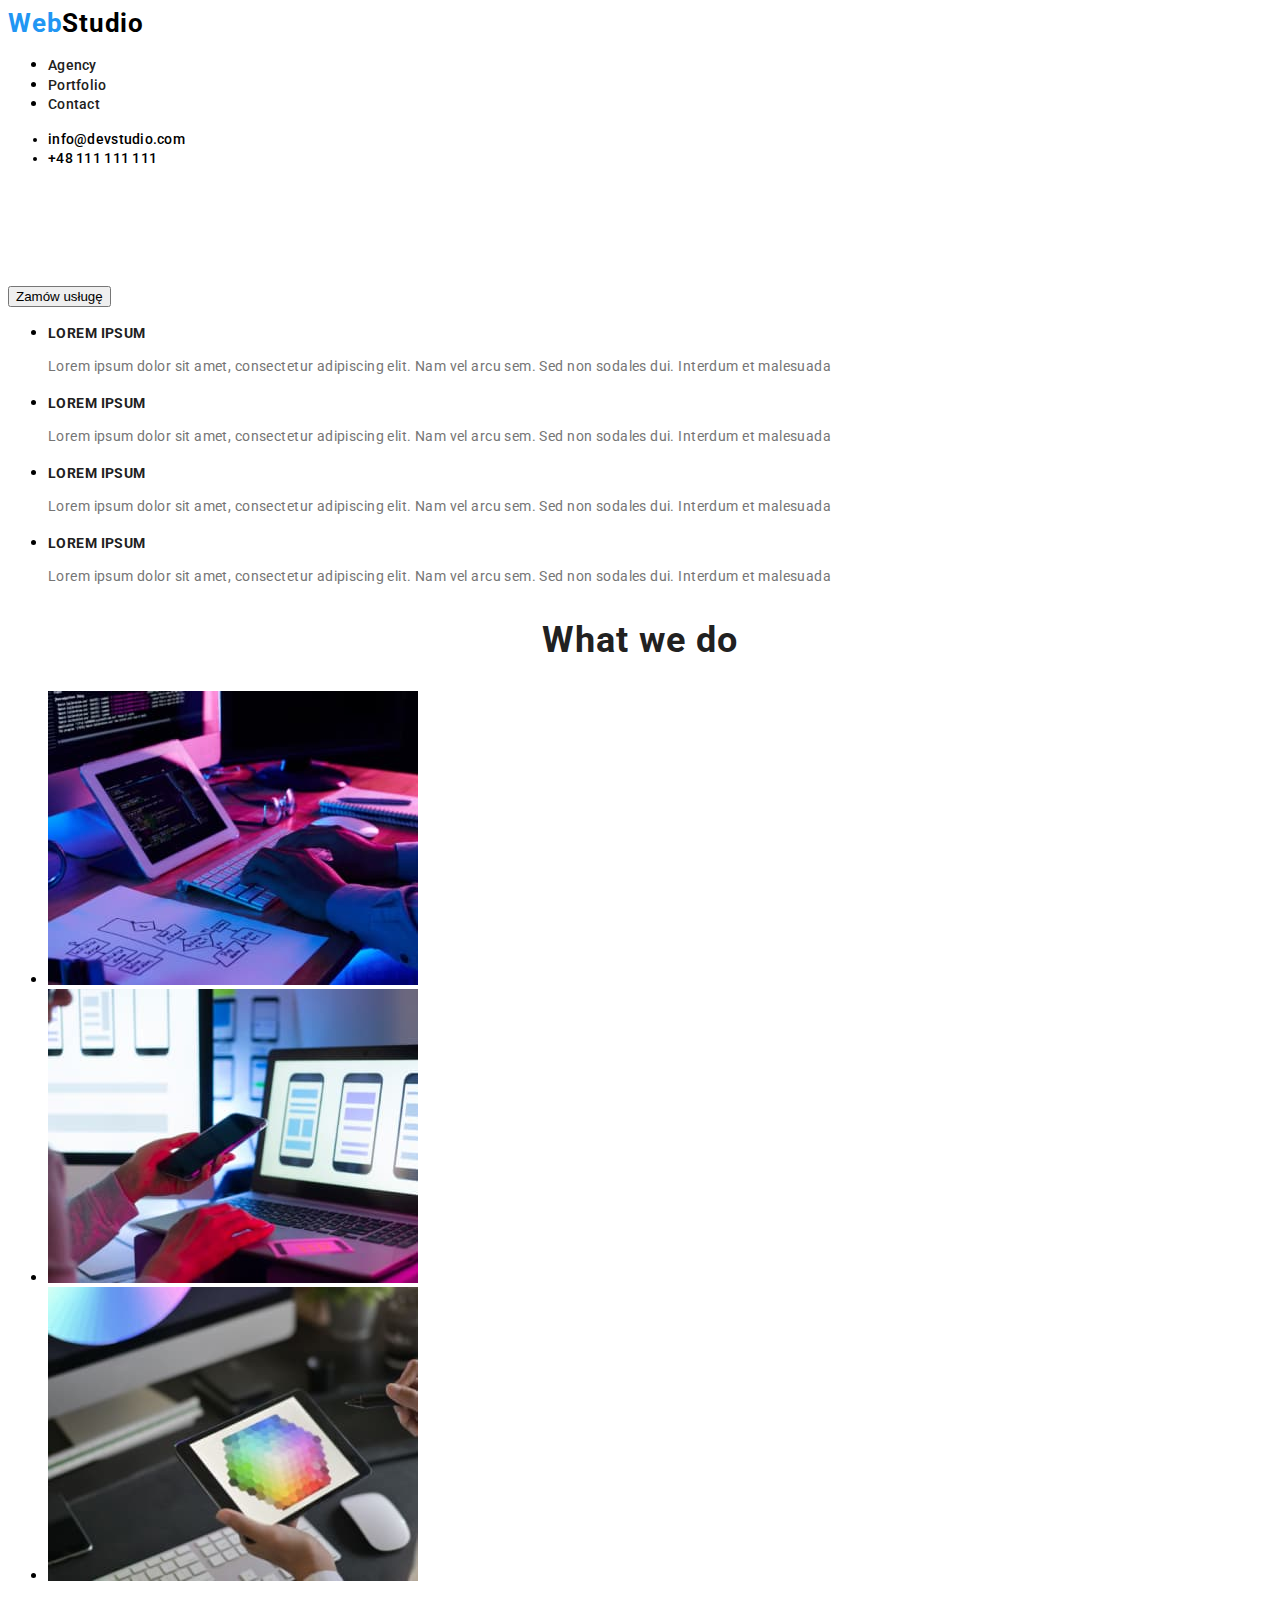
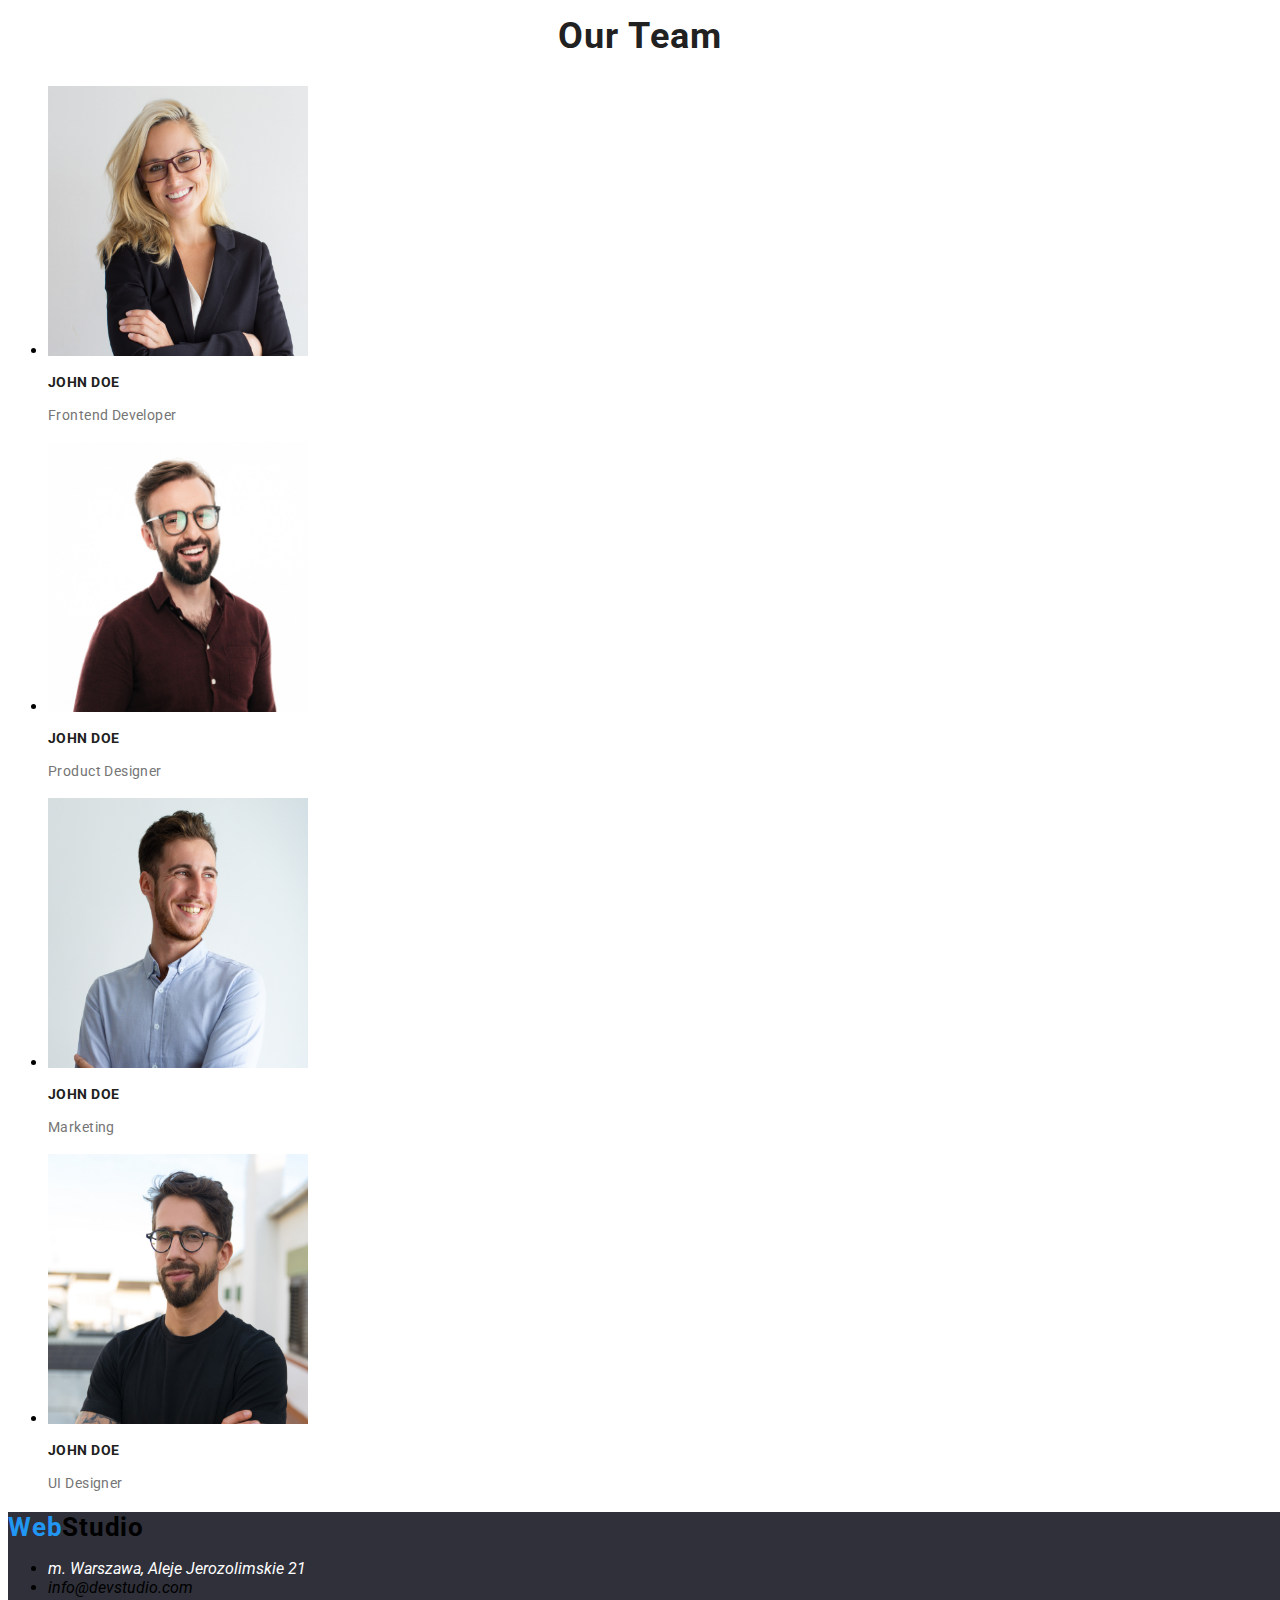
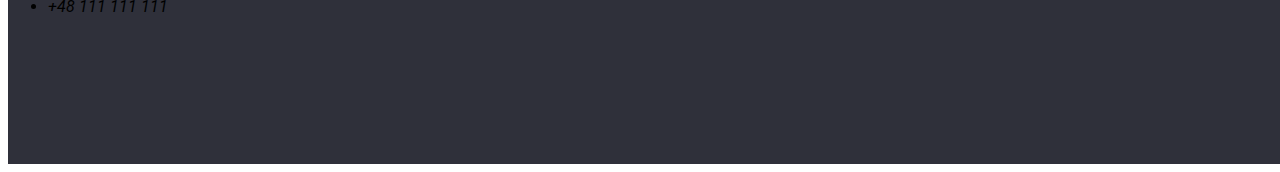
==== index.html @ 87179e96 "inital commit" ====
<!DOCTYPE html>
<html lang="en">

<head>
    <meta charset="UTF-8">
    <meta http-equiv="X-UA-Compatible" content="IE=edge">
    <meta name="viewport" content="width=device-width, initial-scale=1.0">
    <title>Studio</title>
    <link rel="stylesheet" href="styles.css">
    <link rel="preconnect" href="https://fonts.gstatic.com">
    <link rel="preconnect" href="https://fonts.gstatic.com">
    <link 
    href="https://fonts.googleapis.com/css2?family=Roboto:wght@400;500;700&display=swap"
     rel="stylesheet"/>
</head>

<body>


    <header class="header">

        <div class="header_menu">

        <nav class="nav">
            <a class="pierwsza_czesc_logo" href="./index.html"> 
                Web<span class="druga_czesc_logo">Studio</span>
            </a>
            <ul class="nav__list">
                <li>
                    <a class="nav__l_i"
                     href="#">Agency</a>
                </li>
                <li>
                    <a class="nav__l_i"
                    href="./portfolio.html">Portfolio</a>
                </li>
                <li>
                    <a class="nav__l_i"
                    href="#">Contact</a>
                </li>
            </ul>
        </nav>
        <ul class="adress_header">
            <li>
                <a class="adress_header_l_i" 
                href="mailto:info@devstudio.com">
                    info@devstudio.com</a></li>

            <li>
                <a  class="adress_header_l_i" 
                href="tel:+48111111111">
                    +48 111 111 111</a></li>
        </ul>

        </div>

        <!-- HERO -->
        <div class="hero">
            <h1 class="znacznik_naglowka">
                efektywne rozwiązania dla waszego biznesu</h1>
            <button class="modal-btn" type="button">
                Zamów usługę</button>
        </div>


    </header>

    <main>
        


        <!-- our strenghts -->
        <section class="lorem_list_bg">


            <ul class="lorem_list">
                <li>
                    <h3 class="naglowki_niższego_stopnia">
                        LOREM IPSUM</h3>
                    <p class="akapit_p_class">
                        Lorem ipsum dolor sit amet, consectetur adipiscing elit. Nam vel arcu sem. Sed non sodales dui.
                        Interdum et malesuada</p>
                </li>
                <li>

                    <h3 class="naglowki_niższego_stopnia">
                        LOREM IPSUM</h3>
                    <p class="akapit_p_class">
                        Lorem ipsum dolor sit amet, consectetur adipiscing elit. Nam vel arcu sem. Sed non sodales dui.
                        Interdum et malesuada</p>
                </li>
                <li>

                    <h3 class="naglowki_niższego_stopnia">
                        LOREM IPSUM</h3>
                    <p class="akapit_p_class">
                        Lorem ipsum dolor sit amet, consectetur adipiscing elit. Nam vel arcu sem. Sed non sodales dui.
                        Interdum et malesuada</p>
                </li>
                <li>
                    <h3 class="naglowki_niższego_stopnia">
                        LOREM IPSUM</h3>
                    <p class="akapit_p_class">
                        Lorem ipsum dolor sit amet, consectetur adipiscing elit. Nam vel arcu sem. Sed non sodales dui.
                        Interdum et malesuada</p>
                </li>

            </ul>


        </section>

        <!-- What we do -->
        <section class="what_we_do">
            <h2 class="naglowek_drugiego_stopnia">
                What we do</h2>
            <ul>
                <li><img src="./images/box1.jpg" 
                    alt="zdjęcie z tworzenia algorytmu" 
                    width="370" height="294"></li>
                <li><img src="./images/box2.jpg" 
                    alt="zdjęcie z tworzenia grafik do porówniania telefonów" 
                    width="370" height="294"></li>
                <li><img src="./images/box3.jpg" 
                    alt="zdjęcie z zabawy z koloami na tablecie" 
                    width="370" height="294">
                </li>
            </ul>
        </section>



        <!-- Our Team -->
        <section class="our_team_bg">

            <h2 class="naglowek_drugiego_stopnia">Our Team</h2>

            <ul>
                <li>
                    <div><img src="./images/ludź1.jpg" 
                        alt="1 członek zespołu" 
                        width="260" height="270">
                        <h3 class="naglowki_niższego_stopnia">
                            John Doe</h3>
                        <p class="akapit_p_class">
                            Frontend Developer</p>
                    </div>
                </li>
                <li>
                    <div><img src="./images/ludź2.jpg"
                         alt="2 członek zespołu"
                          width="260" height="270">
                        <h3 class="naglowki_niższego_stopnia">
                            John Doe</h3>
                        <p class="akapit_p_class">
                            Product Designer</p>
                    </div>
                </li>
                <li>
                    <div><img src="./images/ludź3.jpg"
                         alt="3 członek zespołu"
                          width="260" height="270">
                        <h3 class="naglowki_niższego_stopnia">
                            John Doe</h3>
                        <p class="akapit_p_class">
                            Marketing</p>
                    </div>
                </li>
                <li>
                    <div><img src="./images/ludź4.jpg"
                         alt="4 członek zespołu"
                          width="260" height="270">
                        <h3 class="naglowki_niższego_stopnia">
                            John Doe</h3>
                        <p class="akapit_p_class">
                            UI Designer</p>
                    </div>
                </li>
            </ul>

        </section>



    </main>


    <footer class="footer">
        <div class="logo_stopki">
        <a class="pierwsza_czesc_logo" href="./index.html">Web<span class="druga_czesc_logo">Studio</span>
        </a>
        </div>


        <address class="adress">
            <ul>
                <li>
                    <a class="potrzeba_białego_tekstu">
                        m. Warszawa, Aleje Jerozolimskie 21</a>
                    </li>
                <li>
                    <a class="adress_header_l_i" 
                    href="mailto:info@devstudio.com">
                        info@devstudio.com</a>
                    </li>
                <li><a class="adress_header_l_i" 
                    href="tel:+48111111111">
                    +48 111 111 111</a></li>
            </ul>
        </address>

    </footer>


</body>

</html>
---- styles.css ----
:root {
    --main--font : 'Roboto', sans-serif;
    --main--color : #2196F3;
    --secondary-color: #000;
    --third-color: #fff;
}

body {
font-family: var(--main--font);
}
/* LOGO */
.pierwsza_czesc_logo {
  font-family: var(--main-color);
  font-weight: 700;
  font-size: 26px;
  text-decoration: none;
  line-height: 1.192;
  letter-spacing: 0.03em;
  color: #2196f3;
}

.footer{
width: 1600px;
height: 252px;
left: 0px;
top: 1628px;
background: #2F303A;}

.druga_czesc_logo {
  color: var(--secondary-color);
  letter-spacing: 0.03em;
  text-decoration: none;
  line-height: 1.192;
  font-weight: 700;
  font-size: 26px;
}
/* NAGŁóWEK*/
.header_menu{
/* width: 1600px;
height: 80px;
left: 0px;
top: 0px; */
background-color: var(--third-color);
}



/* .nav__list{
width: 272px;
height: 16px;
left: 453px;
top: 32px;
} */

.nav__l_i{
text-decoration: none;
font-weight: 500;
font-size: 14px;
line-height: 1.333;
letter-spacing: 0.02em;
color: #212121;
}


.nav__l_i:hover,
.nav__l_i:focus,
.adress_header_l_i:hover,
.adress_header_l_i:focus,
{
    color: var(--main--color);
}
.modal-btn:hover,
.modal-btn:focus,
.portfolio_btn:hover,
.portfolio_btn:focus{
    background-color: var(--main--color);
    color: var(--third-color);
}

.adress_header{
font-weight: 500;
font-size: 14px;
line-height: 1.333;
letter-spacing: 0.02em;

}

.adress_header_l_i{
text-decoration: none;
color: var(--secondary-color);
}

/* .hero{
width: 1600px;
height: 600px;
left: 0px;
top: 80px;
background: #2F303A;
} */

.znacznik_naglowka{
text-transform: uppercase;
/* width: 696px;
height: 120px;
left: 452px;
top: 280px; */
font-weight: 900;
font-size: 44px;
line-height: 1.36;
text-align: center;
letter-spacing: 0.06em;
color: var(--third-color);
}

.modal-btn {
  cursor: pointer;
/* position: absolute;
width: 200px;
height: 50px;
left: 700px;
top: 430px; */
}

/* Dotyczące tesktów */
.akapit_p_class{
font-size: 14px;
line-height: 1.714;
letter-spacing: 0.03em;
color: #757575;

}

.naglowki_niższego_stopnia{
font-weight: bold;
font-size: 14px;
line-height: 1,142;
letter-spacing: 0.03em;
text-transform: uppercase;
color: #212121;
}


.naglowek_drugiego_stopnia{
font-weight: bold;
font-size: 36px;
line-height: 1,166;
text-align: center;
letter-spacing: 0.03em;
color: #212121;
}
.potrzeba_białego_tekstu{
    color: var(--third-color);
}
/* koniec dot. tekstu*/

/* background*/
/* .lorem_list_bg{
width: 1393px;
height: 101px;
left: 215px;
top: 774px;
}
.lorem_list{
width: 270px;
height: 101px;
left: 215px;
top: 774px;
} */

/* .what_we_do{
width: 1170px;
height: 386px;
left: 215px;
top: 969px;
}

.our_team_bg{
width: 1600px;
height: 648px;
left: 0px;
top: 1449px;
}

.adress{
width: 247px;
height: 81px;
left: 215px;
top: 1739px;
}
.logo_stopki{
width: 145px;
height: 31px;
left: 215px;
top: 1688px;
} */


/* PORTFOLIO PART */
.portfolio_btn{
cursor: pointer;
width: 128px;
height: 38px;
left: 576px;
top: 174px;
}
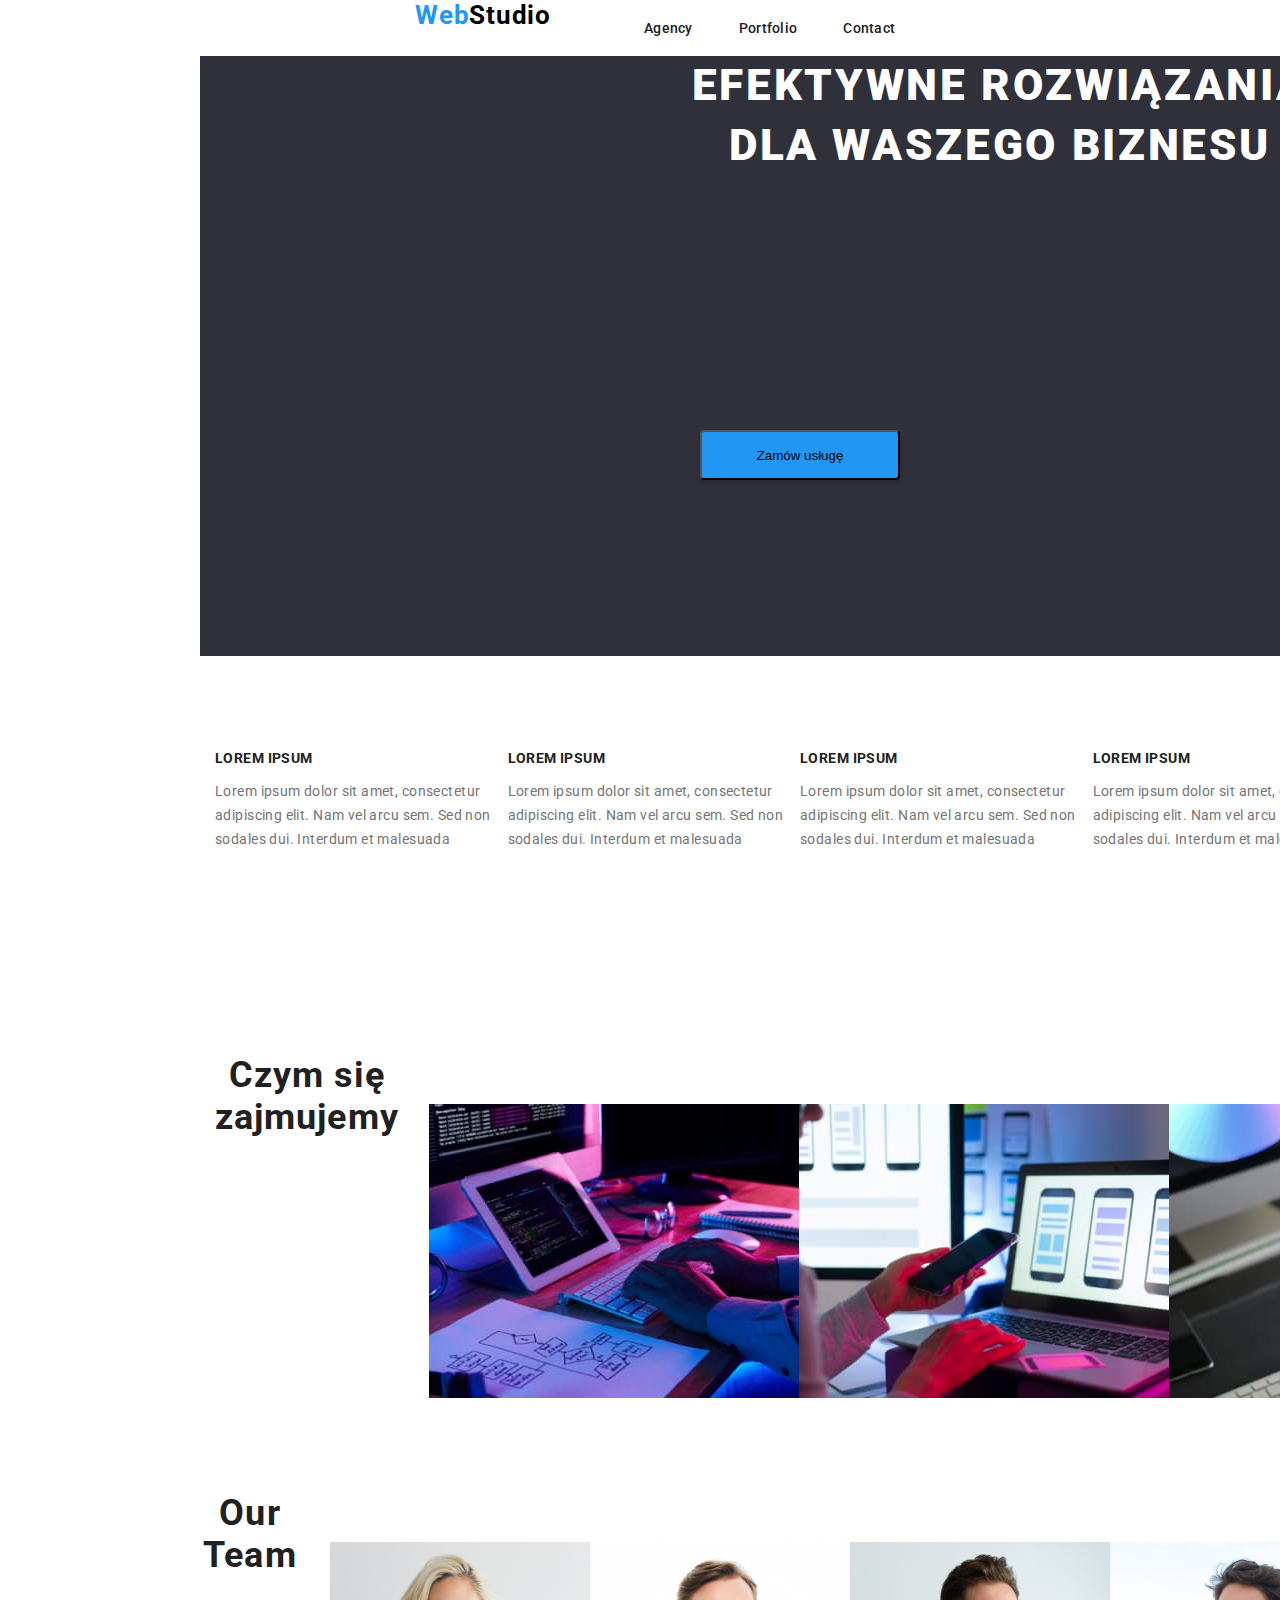
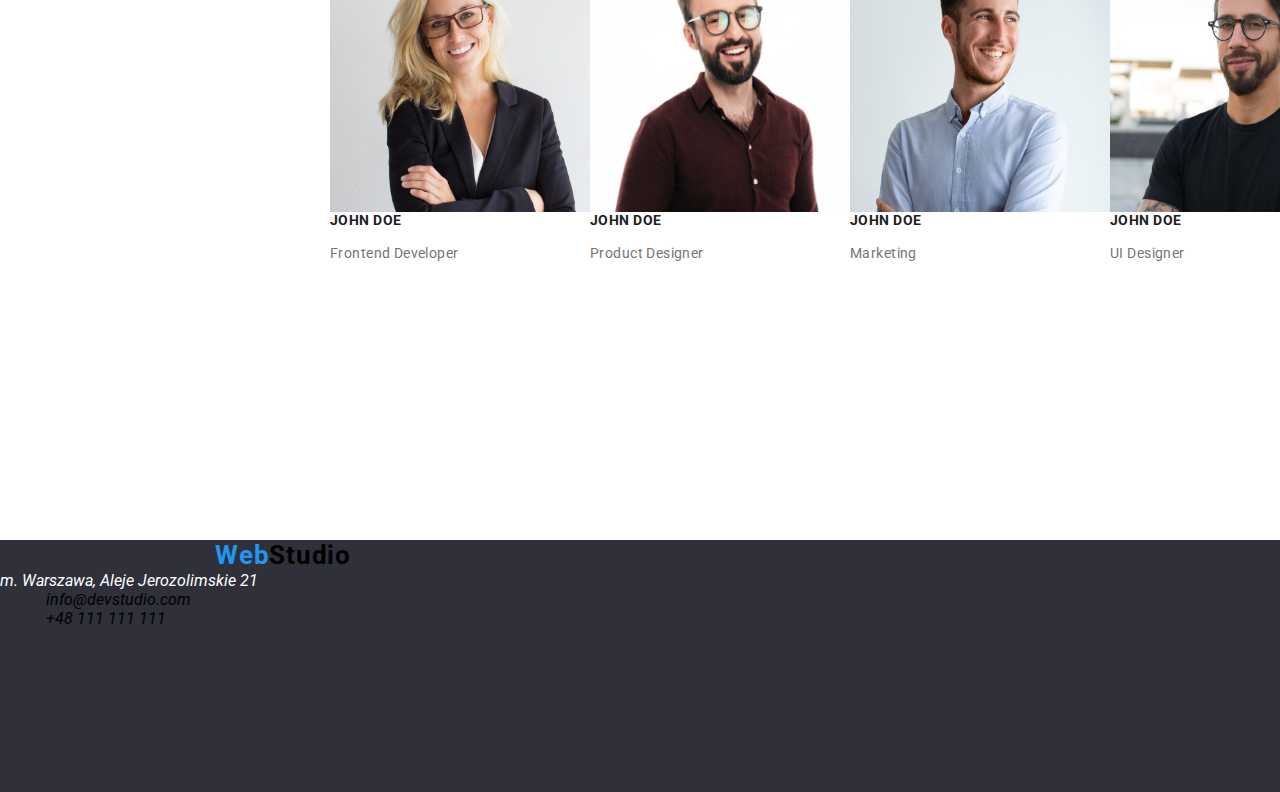
==== commit e2e394cf: "próba nr w ciul" ====
--- a/index.html
+++ b/index.html
@@ -6,56 +6,55 @@
     <meta http-equiv="X-UA-Compatible" content="IE=edge">
     <meta name="viewport" content="width=device-width, initial-scale=1.0">
     <title>Studio</title>
+    <link rel="stylesheet" href="node_modules/modern-normalize/modern-normalize.css">
     <link rel="stylesheet" href="styles.css">
     <link rel="preconnect" href="https://fonts.gstatic.com">
     <link rel="preconnect" href="https://fonts.gstatic.com">
-    <link 
-    href="https://fonts.googleapis.com/css2?family=Roboto:wght@400;500;700&display=swap"
-     rel="stylesheet"/>
+    <link href="https://fonts.googleapis.com/css2?family=Roboto:wght@400;500;700&display=swap" rel="stylesheet" />
 </head>
 
 <body>
 
 
     <header class="header">
-
-        <div class="header_menu">
-
-        <nav class="nav">
-            <a class="pierwsza_czesc_logo" href="./index.html"> 
-                Web<span class="druga_czesc_logo">Studio</span>
-            </a>
-            <ul class="nav__list">
-                <li>
-                    <a class="nav__l_i"
-                     href="#">Agency</a>
-                </li>
-                <li>
-                    <a class="nav__l_i"
-                    href="./portfolio.html">Portfolio</a>
-                </li>
-                <li>
-                    <a class="nav__l_i"
-                    href="#">Contact</a>
+        <div class="header_menu container">
+
+
+            <nav class="nav">
+                <a class="pierwsza_czesc_logo link" href="./index.html">
+                    Web<span class="druga_czesc_logo link">Studio</span>
+                </a>
+                <ul class="nav__list list">
+                    <li>
+                        <a class="nav__l_i link" href="#">Agency</a>
+                    </li>
+                    <li>
+                        <a class="nav__l_i link" href="./portfolio.html">Portfolio</a>
+                    </li>
+                    <li>
+                        <a class="nav__l_i link" href="#">Contact</a>
+                    </li>
+                </ul>
+            </nav>
+            <ul class="adress_header list">
+                <li>
+                    <a class="adress_header_l_i link" href="mailto:info@devstudio.com">
+                        info@devstudio.com</a>
+                </li>
+
+                <li>
+                    <a class="adress_header_l_i link" href="tel:+48111111111">
+                        +48 111 111 111</a>
                 </li>
             </ul>
-        </nav>
-        <ul class="adress_header">
-            <li>
-                <a class="adress_header_l_i" 
-                href="mailto:info@devstudio.com">
-                    info@devstudio.com</a></li>
-
-            <li>
-                <a  class="adress_header_l_i" 
-                href="tel:+48111111111">
-                    +48 111 111 111</a></li>
-        </ul>
-
-        </div>
+
+        </div>
+
+
+
 
         <!-- HERO -->
-        <div class="hero">
+        <div class="container_hero container">
             <h1 class="znacznik_naglowka">
                 efektywne rozwiązania dla waszego biznesu</h1>
             <button class="modal-btn" type="button">
@@ -66,118 +65,115 @@
     </header>
 
     <main>
-        
-
-
-        <!-- our strenghts -->
+
+
+
+        <!-- nasze atuty -->
         <section class="lorem_list_bg">
-
-
-            <ul class="lorem_list">
-                <li>
-                    <h3 class="naglowki_niższego_stopnia">
-                        LOREM IPSUM</h3>
-                    <p class="akapit_p_class">
-                        Lorem ipsum dolor sit amet, consectetur adipiscing elit. Nam vel arcu sem. Sed non sodales dui.
-                        Interdum et malesuada</p>
-                </li>
-                <li>
-
-                    <h3 class="naglowki_niższego_stopnia">
-                        LOREM IPSUM</h3>
-                    <p class="akapit_p_class">
-                        Lorem ipsum dolor sit amet, consectetur adipiscing elit. Nam vel arcu sem. Sed non sodales dui.
-                        Interdum et malesuada</p>
-                </li>
-                <li>
-
-                    <h3 class="naglowki_niższego_stopnia">
-                        LOREM IPSUM</h3>
-                    <p class="akapit_p_class">
-                        Lorem ipsum dolor sit amet, consectetur adipiscing elit. Nam vel arcu sem. Sed non sodales dui.
-                        Interdum et malesuada</p>
-                </li>
-                <li>
-                    <h3 class="naglowki_niższego_stopnia">
-                        LOREM IPSUM</h3>
-                    <p class="akapit_p_class">
-                        Lorem ipsum dolor sit amet, consectetur adipiscing elit. Nam vel arcu sem. Sed non sodales dui.
-                        Interdum et malesuada</p>
-                </li>
-
-            </ul>
-
-
+            <div class="container_small">
+                <ul class="lorem_list">
+                    <li class="list">
+                        <h3 class="naglowki_niższego_stopnia">
+                            LOREM IPSUM</h3>
+                        <p class="akapit_p_class">
+                            Lorem ipsum dolor sit amet, consectetur adipiscing elit. Nam vel arcu sem. Sed non sodales
+                            dui.
+                            Interdum et malesuada</p>
+                    </li>
+                    <li class="list">
+
+                        <h3 class="naglowki_niższego_stopnia">
+                            LOREM IPSUM</h3>
+                        <p class="akapit_p_class">
+                            Lorem ipsum dolor sit amet, consectetur adipiscing elit. Nam vel arcu sem. Sed non sodales
+                            dui.
+                            Interdum et malesuada</p>
+                    </li>
+                    <li class="list">
+
+                        <h3 class="naglowki_niższego_stopnia">
+                            LOREM IPSUM</h3>
+                        <p class="akapit_p_class">
+                            Lorem ipsum dolor sit amet, consectetur adipiscing elit. Nam vel arcu sem. Sed non sodales
+                            dui.
+                            Interdum et malesuada</p>
+                    </li>
+                    <li class="list">
+                        <h3 class="naglowki_niższego_stopnia">
+                            LOREM IPSUM</h3>
+                        <p class="akapit_p_class">
+                            Lorem ipsum dolor sit amet, consectetur adipiscing elit. Nam vel arcu sem. Sed non sodales
+                            dui.
+                            Interdum et malesuada</p>
+                    </li>
+
+                </ul>
+            </div>
         </section>
 
-        <!-- What we do -->
+        <!-- Czym się zajmujemy -->
         <section class="what_we_do">
-            <h2 class="naglowek_drugiego_stopnia">
-                What we do</h2>
-            <ul>
-                <li><img src="./images/box1.jpg" 
-                    alt="zdjęcie z tworzenia algorytmu" 
-                    width="370" height="294"></li>
-                <li><img src="./images/box2.jpg" 
-                    alt="zdjęcie z tworzenia grafik do porówniania telefonów" 
-                    width="370" height="294"></li>
-                <li><img src="./images/box3.jpg" 
-                    alt="zdjęcie z zabawy z koloami na tablecie" 
-                    width="370" height="294">
-                </li>
-            </ul>
+            <div class="container_small">
+                <h2 class="naglowek_drugiego_stopnia">
+                    Czym się zajmujemy</h2>
+                <ul class="lorem_list lista_zdjec">
+                    <li class="list box1">
+                        <img src="./images/box1.jpg" 
+                        alt="zdjęcie z tworzenia algorytmu" 
+                        width="370" height="294"></li>
+                    <li class="list box2">
+                        <img src="./images/box2.jpg" 
+                        alt="zdjęcie z tworzenia grafik do porówniania telefonów"
+                            width="370" height="294"></li>
+                    <li class="list box3">
+                        <img src="./images/box3.jpg"
+                         alt="zdjęcie z zabawy z koloami na tablecie"
+                          width="370" height="294">
+                    </li>
+                </ul>
+            </div>
         </section>
-
-
 
         <!-- Our Team -->
         <section class="our_team_bg">
-
-            <h2 class="naglowek_drugiego_stopnia">Our Team</h2>
-
-            <ul>
-                <li>
-                    <div><img src="./images/ludź1.jpg" 
-                        alt="1 członek zespołu" 
-                        width="260" height="270">
-                        <h3 class="naglowki_niższego_stopnia">
-                            John Doe</h3>
-                        <p class="akapit_p_class">
-                            Frontend Developer</p>
-                    </div>
-                </li>
-                <li>
-                    <div><img src="./images/ludź2.jpg"
-                         alt="2 członek zespołu"
-                          width="260" height="270">
-                        <h3 class="naglowki_niższego_stopnia">
-                            John Doe</h3>
-                        <p class="akapit_p_class">
-                            Product Designer</p>
-                    </div>
-                </li>
-                <li>
-                    <div><img src="./images/ludź3.jpg"
-                         alt="3 członek zespołu"
-                          width="260" height="270">
-                        <h3 class="naglowki_niższego_stopnia">
-                            John Doe</h3>
-                        <p class="akapit_p_class">
-                            Marketing</p>
-                    </div>
-                </li>
-                <li>
-                    <div><img src="./images/ludź4.jpg"
-                         alt="4 członek zespołu"
-                          width="260" height="270">
-                        <h3 class="naglowki_niższego_stopnia">
-                            John Doe</h3>
-                        <p class="akapit_p_class">
-                            UI Designer</p>
-                    </div>
-                </li>
-            </ul>
-
+<div class="container container_our_team_bg">
+<h2 class="naglowek_drugiego_stopnia">Our Team</h2>
+
+<ul class="lorem_list lista_zdjec">
+    <li class="list">
+        <div><img src="./images/ludź1.jpg" alt="1 członek zespołu" width="260" height="270">
+            <h3 class="naglowki_niższego_stopnia">
+                John Doe</h3>
+            <p class="akapit_p_class">
+                Frontend Developer</p>
+        </div>
+    </li>
+    <li class="list">
+        <div><img src="./images/ludź2.jpg" alt="2 członek zespołu" width="260" height="270">
+            <h3 class="naglowki_niższego_stopnia">
+                John Doe</h3>
+            <p class="akapit_p_class">
+                Product Designer</p>
+        </div>
+    </li>
+    <li class="list">
+        <div><img src="./images/ludź3.jpg" alt="3 członek zespołu" width="260" height="270">
+            <h3 class="naglowki_niższego_stopnia">
+                John Doe</h3>
+            <p class="akapit_p_class">
+                Marketing</p>
+        </div>
+    </li>
+    <li class="list">
+        <div><img src="./images/ludź4.jpg" alt="4 członek zespołu" width="260" height="270">
+            <h3 class="naglowki_niższego_stopnia">
+                John Doe</h3>
+            <p class="akapit_p_class">
+                UI Designer</p>
+        </div>
+    </li>
+</ul>
+</div>
         </section>
 
 
@@ -187,8 +183,8 @@
 
     <footer class="footer">
         <div class="logo_stopki">
-        <a class="pierwsza_czesc_logo" href="./index.html">Web<span class="druga_czesc_logo">Studio</span>
-        </a>
+            <a class="pierwsza_czesc_logo" href="./index.html">Web<span class="druga_czesc_logo">Studio</span>
+            </a>
         </div>
 
 
@@ -197,15 +193,13 @@
                 <li>
                     <a class="potrzeba_białego_tekstu">
                         m. Warszawa, Aleje Jerozolimskie 21</a>
-                    </li>
-                <li>
-                    <a class="adress_header_l_i" 
-                    href="mailto:info@devstudio.com">
+                </li>
+                <li>
+                    <a class="adress_header_l_i" href="mailto:info@devstudio.com">
                         info@devstudio.com</a>
-                    </li>
-                <li><a class="adress_header_l_i" 
-                    href="tel:+48111111111">
-                    +48 111 111 111</a></li>
+                </li>
+                <li><a class="adress_header_l_i" href="tel:+48111111111">
+                        +48 111 111 111</a></li>
             </ul>
         </address>
 
--- a/styles.css
+++ b/styles.css
@@ -1,13 +1,94 @@
- :root {
-    --main--font : 'Roboto', sans-serif;
-    --main--color : #2196F3;
-    --secondary-color: #000;
-    --third-color: #fff;
+:root {
+  --main--font: "Roboto", sans-serif;
+  --main--color: #2196f3;
+  --secondary-color: #000;
+  --third-color: #fff;
+  --main-background-color: #fff;
+  --secoundary-backgroundcolor: #2196f3;
 }
 
 body {
-font-family: var(--main--font);
-}
+  font-family: var(--main--font);
+  background-color: var(--main-background-color);
+  color: var(--secondary-color);
+  margin: 0;
+  padding: 0;
+}
+h1,
+h2,
+h3,
+h4,
+h5,
+h6 {
+  margin: 0;
+}
+ul,
+ol {
+  margin: 0;
+  padding: 0;
+}
+p {
+  padding: 0;
+}
+.list {
+  list-style: none;
+}
+.link {
+  text-decoration: none;
+}
+img {
+  display: block;
+}
+
+.container {
+  width: 1200px;
+  margin-left: 200px;
+  margin-right: 200px;
+}
+.header{
+  width: 1600px;
+}
+.header .container{
+  display: flex;
+}
+/* .header_menu {
+  background-color: var(--main-background-color);
+  display: flex;
+  align-items: center;
+} */
+/* .container .header_menu {
+  height: 80px;
+  padding-top: 32px;
+} */
+.nav__list {
+  display: flex;
+  align-items: center;
+}
+.nav {
+  display: flex;
+}
+.adress_header {
+  display: flex;
+  align-items: center;
+}
+.pierwsza_czesc_logo,
+.druga_czesc_logo link {
+  display: flex;
+  margin-right: 93px;
+  margin-left: 215px;
+  
+}
+
+.nav__l_i {
+  margin-right: 46px;
+}
+.adress_header {
+  margin-left: 371px;
+}
+.adress_header_l_i {
+  margin-left: 46px;
+}
+
 /* LOGO */
 .pierwsza_czesc_logo {
   font-family: var(--main-color);
@@ -19,12 +100,13 @@
   color: #2196f3;
 }
 
-.footer{
-width: 1600px;
-height: 252px;
-left: 0px;
-top: 1628px;
-background: #2F303A;}
+.footer {
+  width: 1600px;
+  height: 252px;
+  left: 0px;
+  top: 1628px;
+  background: #2f303a;
+}
 
 .druga_czesc_logo {
   color: var(--secondary-color);
@@ -34,123 +116,162 @@
   font-weight: 700;
   font-size: 26px;
 }
+
+.container_hero {
+  width: 1600px;
+  height: 600px;
+  background: #2f303a;
+  color: var(--third-color);
+}
 /* NAGŁóWEK*/
-.header_menu{
-/* width: 1600px;
-height: 80px;
-left: 0px;
-top: 0px; */
-background-color: var(--third-color);
-}
-
-
-
-/* .nav__list{
-width: 272px;
-height: 16px;
-left: 453px;
-top: 32px;
-} */
-
-.nav__l_i{
-text-decoration: none;
-font-weight: 500;
-font-size: 14px;
-line-height: 1.333;
-letter-spacing: 0.02em;
-color: #212121;
-}
-
+
+.nav__l_i {
+  text-decoration: none;
+  font-weight: 500;
+  font-size: 14px;
+  line-height: 1.333;
+  letter-spacing: 0.02em;
+  color: #212121;
+}
 
 .nav__l_i:hover,
 .nav__l_i:focus,
 .adress_header_l_i:hover,
-.adress_header_l_i:focus,
-{
-    color: var(--main--color);
+.adress_header_l_i:focus {
+  color: var(--main--color);
 }
 .modal-btn:hover,
 .modal-btn:focus,
 .portfolio_btn:hover,
-.portfolio_btn:focus{
-    background-color: var(--main--color);
-    color: var(--third-color);
-}
-
-.adress_header{
-font-weight: 500;
-font-size: 14px;
-line-height: 1.333;
-letter-spacing: 0.02em;
-
-}
-
-.adress_header_l_i{
-text-decoration: none;
-color: var(--secondary-color);
-}
-
-/* .hero{
-width: 1600px;
-height: 600px;
-left: 0px;
-top: 80px;
-background: #2F303A;
-} */
-
-.znacznik_naglowka{
-text-transform: uppercase;
-/* width: 696px;
-height: 120px;
-left: 452px;
-top: 280px; */
-font-weight: 900;
-font-size: 44px;
-line-height: 1.36;
-text-align: center;
-letter-spacing: 0.06em;
-color: var(--third-color);
+.portfolio_btn:focus {
+  background-color: var(--main--color);
+  color: var(--third-color);
+}
+
+.adress_header {
+  font-weight: 500;
+  font-size: 14px;
+  line-height: 1.333;
+  letter-spacing: 0.02em;
+}
+
+.adress_header_l_i {
+  text-decoration: none;
+  color: var(--secondary-color);
+}
+
+.znacznik_naglowka {
+  /* position: absolute; */
+  width: 696px;
+  height: 120px;
+  /* left: 452px;
+  top: 280px; */
+  margin-left: auto;
+  margin-right: auto;
+  font-weight: 900;
+  font-size: 44px;
+  line-height: 1.36;
+  text-align: center;
+  letter-spacing: 0.06em;
+  text-transform: uppercase;
+  color: var(--third-color);
 }
 
 .modal-btn {
+  position: absolute;
   cursor: pointer;
-/* position: absolute;
-width: 200px;
-height: 50px;
-left: 700px;
-top: 430px; */
+  width: 200px;
+  height: 50px;
+  left: 700px;
+  top: 430px;
+  /* margin: 30px 700px 210px;
+  padding: 10px 30px 10px 30px; */
+  background: var(--main--color);
+  box-shadow: 0px 4px 4px rgba(0, 0, 0, 0.15);
+  border-radius: 4px;
 }
 
 /* Dotyczące tesktów */
-.akapit_p_class{
-font-size: 14px;
-line-height: 1.714;
-letter-spacing: 0.03em;
-color: #757575;
-
-}
-
-.naglowki_niższego_stopnia{
-font-weight: bold;
-font-size: 14px;
-line-height: 1,142;
-letter-spacing: 0.03em;
-text-transform: uppercase;
-color: #212121;
-}
-
-
-.naglowek_drugiego_stopnia{
-font-weight: bold;
-font-size: 36px;
-line-height: 1,166;
-text-align: center;
-letter-spacing: 0.03em;
-color: #212121;
-}
-.potrzeba_białego_tekstu{
-    color: var(--third-color);
-}
+.akapit_p_class {
+  font-size: 14px;
+  line-height: 1.714;
+  letter-spacing: 0.03em;
+  color: #757575;
+}
+
+.naglowki_niższego_stopnia {
+  font-weight: bold;
+  font-size: 14px;
+  line-height: 1, 142;
+  letter-spacing: 0.03em;
+  text-transform: uppercase;
+  color: #212121;
+}
+
+.naglowek_drugiego_stopnia {
+  /* width: 360px;
+  height: 42px;
+  left: 624px;
+  top: 969px; */
+  font-weight: bold;
+  font-size: 36px;
+  line-height: 1, 166;
+  text-align: center;
+  letter-spacing: 0.03em;
+  color: #212121;
+  padding-bottom: 50px;
+  /* position: absolute; */
+}
+.potrzeba_białego_tekstu {
+  color: var(--third-color);
+}
+
+.container_small {
+  width: 1170px;
+  left: 215px;
+  top: 774px;
+  padding-left: 215px;
+  padding-left: 215px;
+  padding-top: 94px;
+  padding-bottom: 94px;
+}
+.box1{
+  /* position: absolute; */
+width: 370px;
+height: 294px;
+/* left: 215px;
+top: 1061px; */
+}
+.box2 {
+  /* position: absolute; */
+  width: 370px;
+  height: 294px;
+  /* left: 615px;
+  top: 1061px; */
+}
+.box3{
+/* position: absolute; */
+width: 370px;
+height: 294px;
+/* left: 1015px;
+top: 1061px; */
+}
+.container_small,
+.lorem_list {
+  display: flex;
+}
+.lista_zdjec {
+  padding-right: 30px;
+  padding-left: 30px;
+  padding-top: 50px;
+}
+.container_our_team_bg{
+height: 648px;
+/* left: 0px;
+top: 1449px; */
+display: flex;
+}
+
 /* koniec dot. tekstu*/
 
 /* background*/
@@ -174,12 +295,7 @@
 top: 969px;
 }
 
-.our_team_bg{
-width: 1600px;
-height: 648px;
-left: 0px;
-top: 1449px;
-}
+
 
 .adress{
 width: 247px;
@@ -194,12 +310,11 @@
 top: 1688px;
 } */
 
-
 /* PORTFOLIO PART */
-.portfolio_btn{
-cursor: pointer;
-width: 128px;
-height: 38px;
-left: 576px;
-top: 174px;
-}+.portfolio_btn {
+  cursor: pointer;
+  width: 128px;
+  height: 38px;
+  left: 576px;
+  top: 174px;
+}
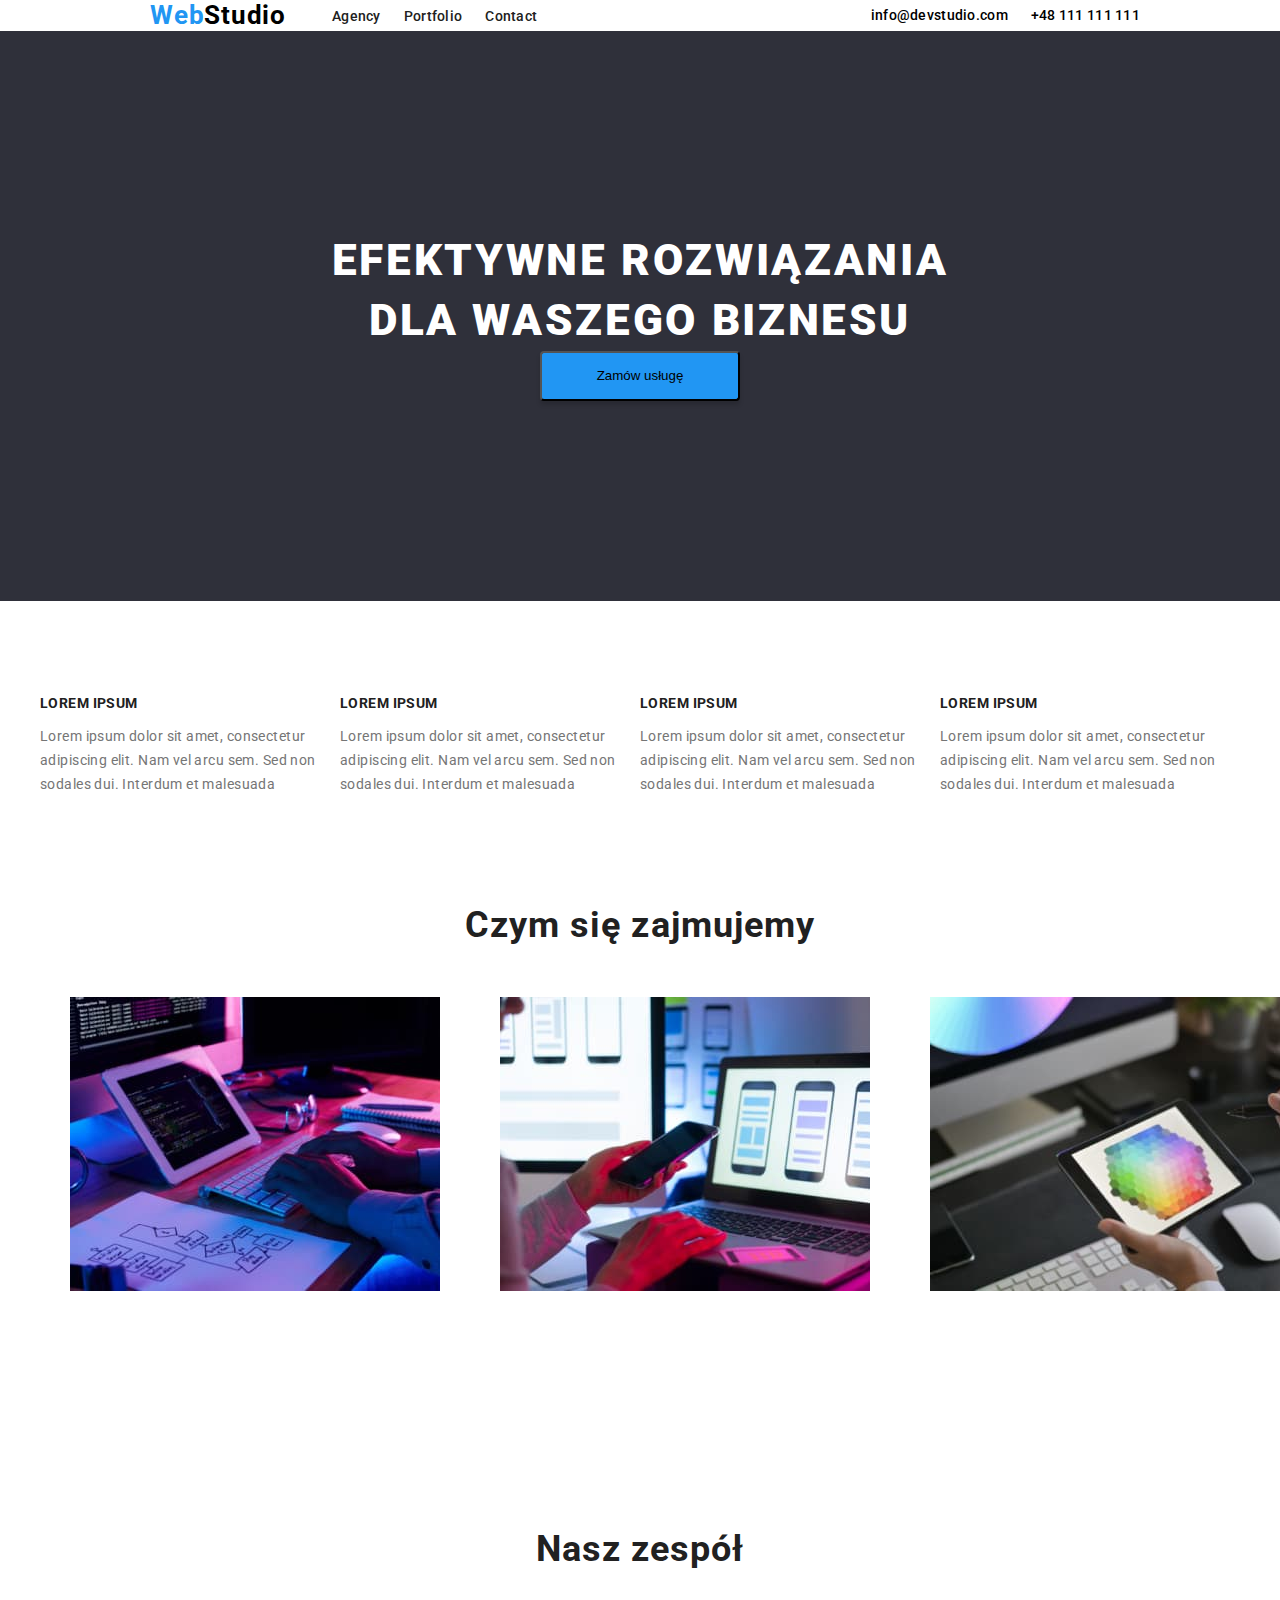
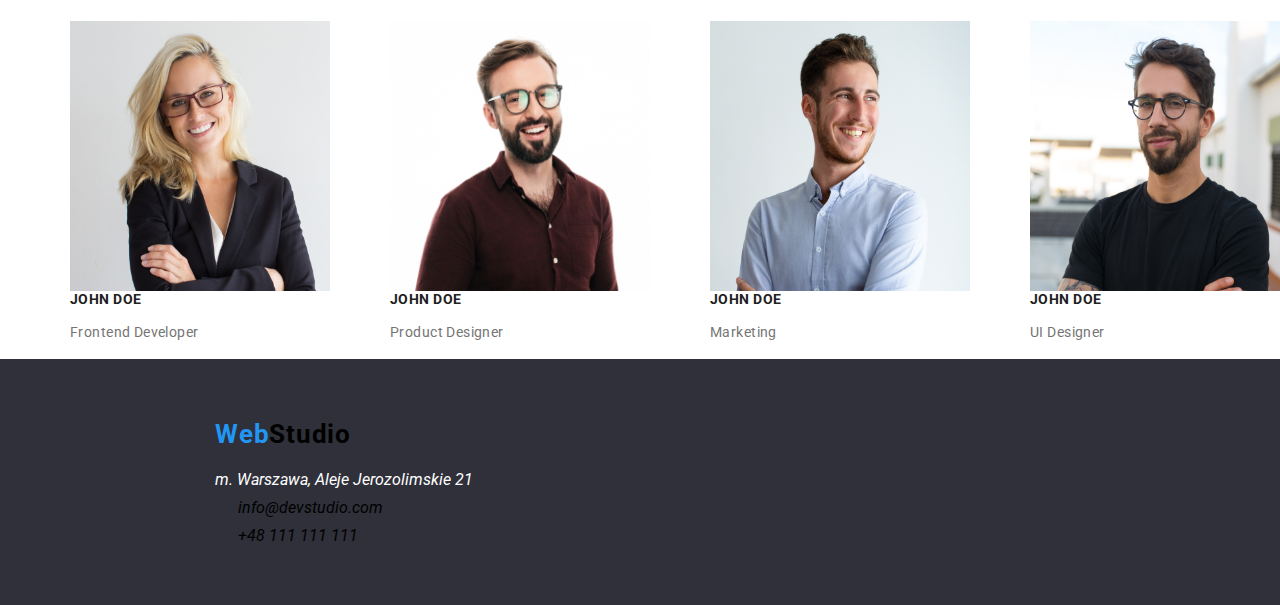
==== commit a19d63e0: "użycie wrappingu" ====
--- a/index.html
+++ b/index.html
@@ -54,12 +54,15 @@
 
 
         <!-- HERO -->
-        <div class="container_hero container">
-            <h1 class="znacznik_naglowka">
-                efektywne rozwiązania dla waszego biznesu</h1>
-            <button class="modal-btn" type="button">
-                Zamów usługę</button>
-        </div>
+        <div class="background_div">
+<div class="container_hero container">
+    <h1 class="znacznik_naglowka">
+        efektywne rozwiązania dla waszego biznesu</h1>
+    <button class="modal-btn" type="button">
+        Zamów usługę</button>
+</div>
+        </div>
+        
 
 
     </header>
@@ -70,7 +73,7 @@
 
         <!-- nasze atuty -->
         <section class="lorem_list_bg">
-            <div class="container_small">
+            <div class="container">
                 <ul class="lorem_list">
                     <li class="list">
                         <h3 class="naglowki_niższego_stopnia">
@@ -113,19 +116,19 @@
 
         <!-- Czym się zajmujemy -->
         <section class="what_we_do">
-            <div class="container_small">
+            <div class="container">
                 <h2 class="naglowek_drugiego_stopnia">
                     Czym się zajmujemy</h2>
                 <ul class="lorem_list lista_zdjec">
-                    <li class="list box1">
+                    <li class="list box">
                         <img src="./images/box1.jpg" 
                         alt="zdjęcie z tworzenia algorytmu" 
                         width="370" height="294"></li>
-                    <li class="list box2">
+                    <li class="list box">
                         <img src="./images/box2.jpg" 
                         alt="zdjęcie z tworzenia grafik do porówniania telefonów"
                             width="370" height="294"></li>
-                    <li class="list box3">
+                    <li class="list box">
                         <img src="./images/box3.jpg"
                          alt="zdjęcie z zabawy z koloami na tablecie"
                           width="370" height="294">
@@ -137,38 +140,38 @@
         <!-- Our Team -->
         <section class="our_team_bg">
 <div class="container container_our_team_bg">
-<h2 class="naglowek_drugiego_stopnia">Our Team</h2>
+<h2 class="naglowek_drugiego_stopnia our_team_padding">Nasz zespół</h2>
 
 <ul class="lorem_list lista_zdjec">
     <li class="list">
-        <div><img src="./images/ludź1.jpg" alt="1 członek zespołu" width="260" height="270">
-            <h3 class="naglowki_niższego_stopnia">
-                John Doe</h3>
-            <p class="akapit_p_class">
+        <div><img class="box2" src="./images/ludź1.jpg" alt="1 członek zespołu" width="260" height="270">
+            <h3 class="naglowki_niższego_stopnia box2">
+                John Doe</h3>
+            <p class="akapit_p_class box2">
                 Frontend Developer</p>
         </div>
     </li>
     <li class="list">
-        <div><img src="./images/ludź2.jpg" alt="2 członek zespołu" width="260" height="270">
-            <h3 class="naglowki_niższego_stopnia">
-                John Doe</h3>
-            <p class="akapit_p_class">
+        <div><img class="box2" src="./images/ludź2.jpg" alt="2 członek zespołu" width="260" height="270">
+            <h3 class="naglowki_niższego_stopnia box2">
+                John Doe</h3>
+            <p class="akapit_p_class box2">
                 Product Designer</p>
         </div>
     </li>
     <li class="list">
-        <div><img src="./images/ludź3.jpg" alt="3 członek zespołu" width="260" height="270">
-            <h3 class="naglowki_niższego_stopnia">
-                John Doe</h3>
-            <p class="akapit_p_class">
+        <div><img class="box2" src="./images/ludź3.jpg" alt="3 członek zespołu" width="260" height="270">
+            <h3 class="naglowki_niższego_stopnia box2">
+                John Doe</h3>
+            <p class="akapit_p_class box2">
                 Marketing</p>
         </div>
     </li>
     <li class="list">
-        <div><img src="./images/ludź4.jpg" alt="4 członek zespołu" width="260" height="270">
-            <h3 class="naglowki_niższego_stopnia">
-                John Doe</h3>
-            <p class="akapit_p_class">
+        <div><img class="box2" src="./images/ludź4.jpg" alt="4 członek zespołu" width="260" height="270">
+            <h3 class="naglowki_niższego_stopnia box2">
+                John Doe</h3>
+            <p class="akapit_p_class box2">
                 UI Designer</p>
         </div>
     </li>
@@ -190,15 +193,15 @@
 
         <address class="adress">
             <ul>
-                <li>
+                <li class="ulozenie_adresu_w_stopce">
                     <a class="potrzeba_białego_tekstu">
                         m. Warszawa, Aleje Jerozolimskie 21</a>
                 </li>
-                <li>
+                <li class="ulozenie_adresu_w_stopce">
                     <a class="adress_header_l_i" href="mailto:info@devstudio.com">
                         info@devstudio.com</a>
                 </li>
-                <li><a class="adress_header_l_i" href="tel:+48111111111">
+                <li class="ulozenie_adresu_w_stopce ulozenie_adresu_w_stopce_ostatni_element"><a class="adress_header_l_i" href="tel:+48111111111">
                         +48 111 111 111</a></li>
             </ul>
         </address>
--- a/styles.css
+++ b/styles.css
@@ -42,51 +42,45 @@
 
 .container {
   width: 1200px;
-  margin-left: 200px;
-  margin-right: 200px;
-}
-.header{
-  width: 1600px;
-}
+  margin-left: auto;
+  margin-right: auto;
+}
+
 .header .container{
   display: flex;
 }
-/* .header_menu {
-  background-color: var(--main-background-color);
+
+.nav__list {
   display: flex;
   align-items: center;
-} */
-/* .container .header_menu {
-  height: 80px;
-  padding-top: 32px;
-} */
-.nav__list {
+}
+.nav {
+  display: flex;
+}
+.adress_header {
   display: flex;
   align-items: center;
 }
-.nav {
-  display: flex;
+.pierwsza_czesc_logo{
+display: flex;
+  margin-left: 110px;
+}
+.druga_czesc_logo{
+  display: flex;
+  margin-right: 46px;
+  
+  
+}
+
+.nav__l_i {
+  margin-right: 23px;
 }
 .adress_header {
-  display: flex;
-  align-items: center;
-}
-.pierwsza_czesc_logo,
-.druga_czesc_logo link {
-  display: flex;
-  margin-right: 93px;
-  margin-left: 215px;
-  
-}
-
-.nav__l_i {
-  margin-right: 46px;
-}
-.adress_header {
-  margin-left: 371px;
+  margin-left: auto;
+  margin-right: 100px;
 }
 .adress_header_l_i {
-  margin-left: 46px;
+  margin-left: 23px;
 }
 
 /* LOGO */
@@ -100,14 +94,6 @@
   color: #2196f3;
 }
 
-.footer {
-  width: 1600px;
-  height: 252px;
-  left: 0px;
-  top: 1628px;
-  background: #2f303a;
-}
-
 .druga_czesc_logo {
   color: var(--secondary-color);
   letter-spacing: 0.03em;
@@ -117,11 +103,36 @@
   font-size: 26px;
 }
 
+.footer {
+  background: #2f303a;
+}
+.logo_stopki{
+padding-top: 60px;
+padding-left: 105px;
+padding-bottom: 20px;
+}
+
+.ulozenie_adresu_w_stopce{
+ padding-left: 215px; 
+ padding-bottom: 9px;
+}
+.ulozenie_adresu_w_stopce_ostatni_element{
+  padding-bottom: 60px;
+}
+
+
+
+.background_div{
+  background: #2f303a;
+}
 .container_hero {
-  width: 1600px;
-  height: 600px;
-  background: #2f303a;
+display: flex;
+flex-direction: column;
+align-items: center;
+justify-content: center;
   color: var(--third-color);
+  padding-top: 200px;
+  padding-bottom: 200px;
 }
 /* NAGŁóWEK*/
 
@@ -161,11 +172,10 @@
 }
 
 .znacznik_naglowka {
-  /* position: absolute; */
+ 
   width: 696px;
   height: 120px;
-  /* left: 452px;
-  top: 280px; */
+  
   margin-left: auto;
   margin-right: auto;
   font-weight: 900;
@@ -178,12 +188,9 @@
 }
 
 .modal-btn {
-  position: absolute;
   cursor: pointer;
   width: 200px;
   height: 50px;
-  left: 700px;
-  top: 430px;
   /* margin: 30px 700px 210px;
   padding: 10px 30px 10px 30px; */
   background: var(--main--color);
@@ -202,20 +209,16 @@
 .naglowki_niższego_stopnia {
   font-weight: bold;
   font-size: 14px;
-  line-height: 1, 142;
+  line-height: 1.142;
   letter-spacing: 0.03em;
   text-transform: uppercase;
   color: #212121;
 }
 
 .naglowek_drugiego_stopnia {
-  /* width: 360px;
-  height: 42px;
-  left: 624px;
-  top: 969px; */
   font-weight: bold;
   font-size: 36px;
-  line-height: 1, 166;
+  line-height: 1.166;
   text-align: center;
   letter-spacing: 0.03em;
   color: #212121;
@@ -226,95 +229,84 @@
   color: var(--third-color);
 }
 
-.container_small {
-  width: 1170px;
-  left: 215px;
-  top: 774px;
-  padding-left: 215px;
-  padding-left: 215px;
-  padding-top: 94px;
-  padding-bottom: 94px;
-}
-.box1{
-  /* position: absolute; */
+
+.box{
 width: 370px;
 height: 294px;
-/* left: 215px;
-top: 1061px; */
-}
-.box2 {
-  /* position: absolute; */
-  width: 370px;
-  height: 294px;
-  /* left: 615px;
-  top: 1061px; */
-}
-.box3{
-/* position: absolute; */
-width: 370px;
-height: 294px;
-/* left: 1015px;
-top: 1061px; */
-}
-.container_small,
+padding-right: 30px;
+padding-left: 30px;
+}
+.box2{
+  padding-right: 30px;
+padding-left: 30px;
+}
+.our_team_padding{
+  padding-top: 188px;
+  padding-bottom: 50px;
+}
+
 .lorem_list {
   display: flex;
 }
 .lista_zdjec {
-  padding-right: 30px;
-  padding-left: 30px;
-  padding-top: 50px;
+  margin-left: auto;
+  margin-right: auto;
+}
+
+
+/* koniec dot. tekstu*/
+
+/* background*/
+.lorem_list_bg{
+margin-right: auto;
+margin-left: auto;
+padding-top: 94px;
+padding-bottom: 94px;
+}
+
+
+.what_we_do{
+  padding-bottom: 50px;
+display: flex;
+flex-direction: column;
+align-items: center;
+justify-content: center;
 }
 .container_our_team_bg{
-height: 648px;
-/* left: 0px;
-top: 1449px; */
 display: flex;
-}
-
-/* koniec dot. tekstu*/
-
-/* background*/
-/* .lorem_list_bg{
-width: 1393px;
-height: 101px;
-left: 215px;
-top: 774px;
-}
-.lorem_list{
-width: 270px;
-height: 101px;
-left: 215px;
-top: 774px;
-} */
-
-/* .what_we_do{
-width: 1170px;
-height: 386px;
-left: 215px;
-top: 969px;
-}
-
-
-
-.adress{
-width: 247px;
-height: 81px;
-left: 215px;
-top: 1739px;
-}
-.logo_stopki{
-width: 145px;
-height: 31px;
-left: 215px;
-top: 1688px;
-} */
+flex-direction: column;
+align-items: center;
+justify-content: center;
+}
+
+
 
 /* PORTFOLIO PART */
 .portfolio_btn {
   cursor: pointer;
   width: 128px;
   height: 38px;
-  left: 576px;
-  top: 174px;
-}
+}
+
+.filters{
+ padding-top: 94px;
+padding-bottom: 34px;
+}
+.wrapping{
+  display: flex;
+  flex-wrap: wrap;
+}
+.margin_l_r_auto{
+  display: flex;
+  justify-content: center;
+margin-left: auto;
+margin-right: auto;
+}
+.porftolio_list:nth-child(3n + 1){
+  margin-right: 30px;
+  margin-left: 15px;
+}
+.porftolio_list:nth-child(3n){
+  margin-right: 15px;
+  margin-left: 30px;
+}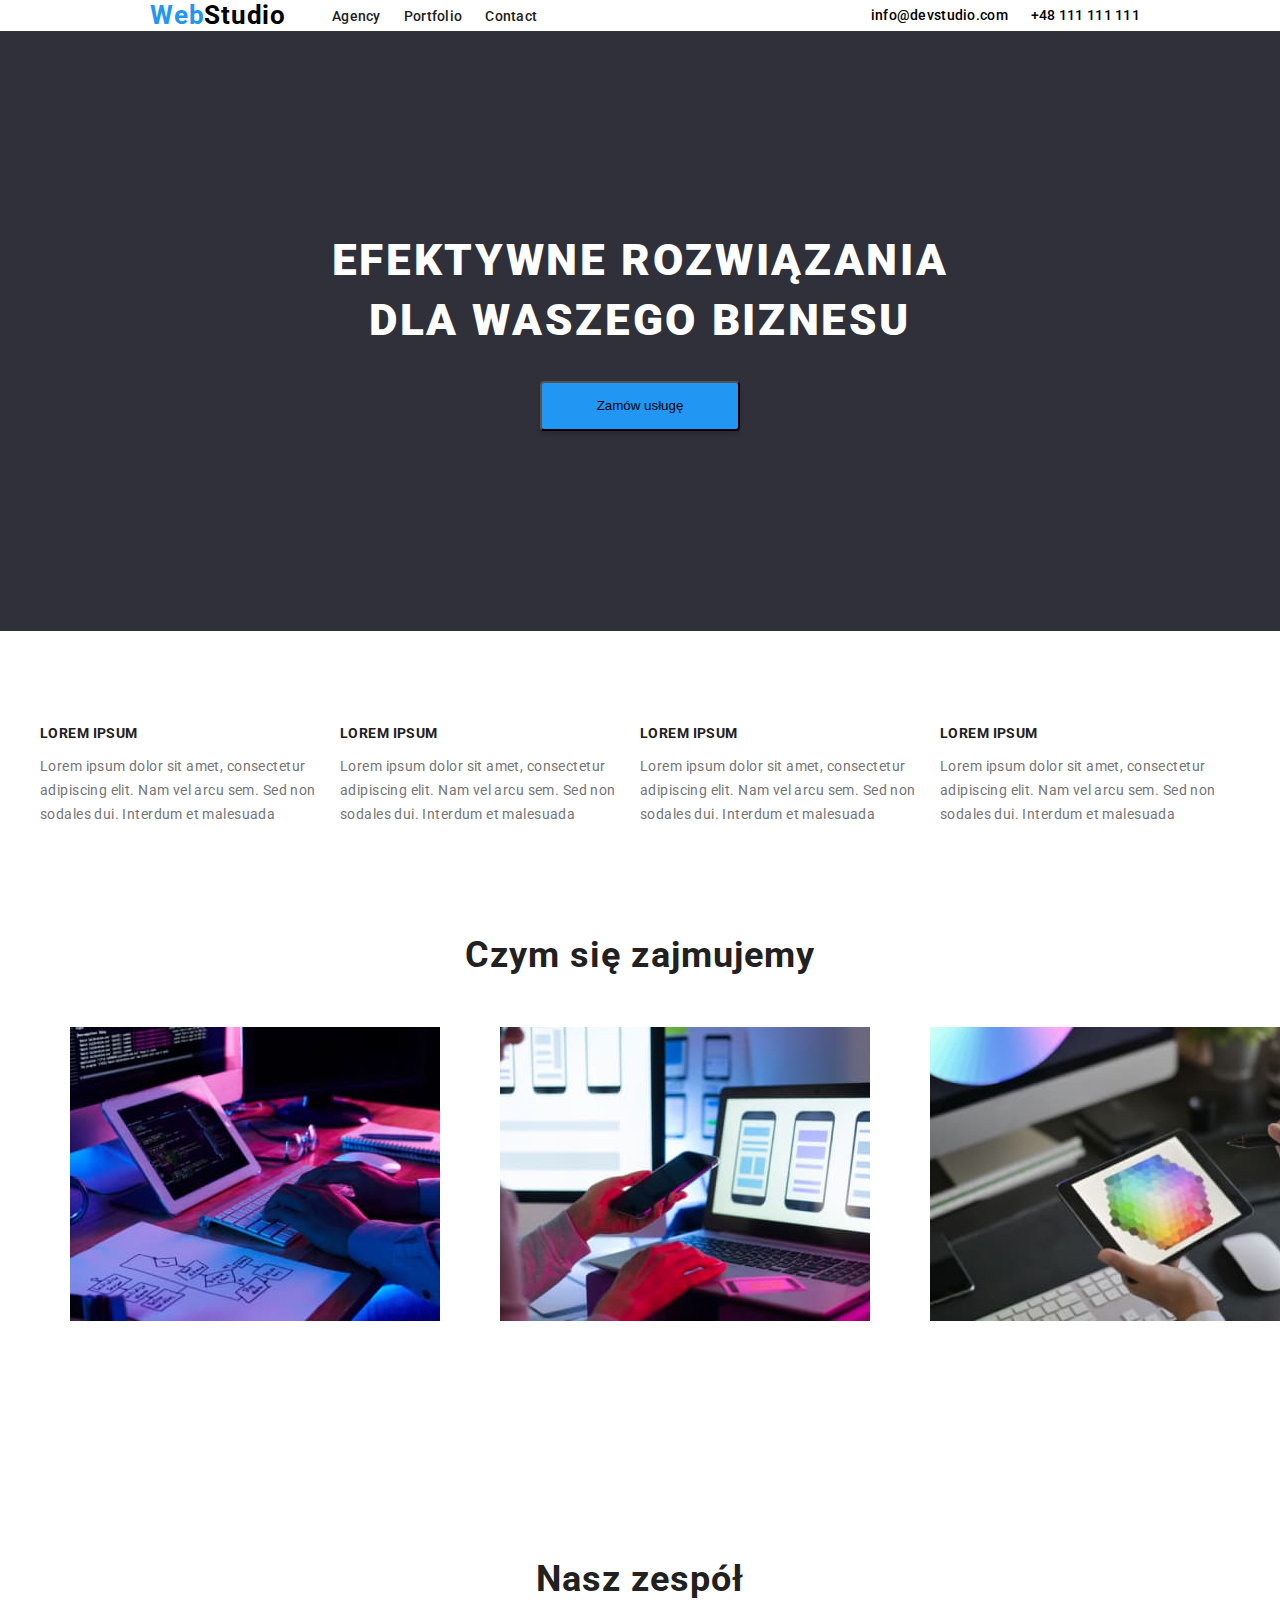
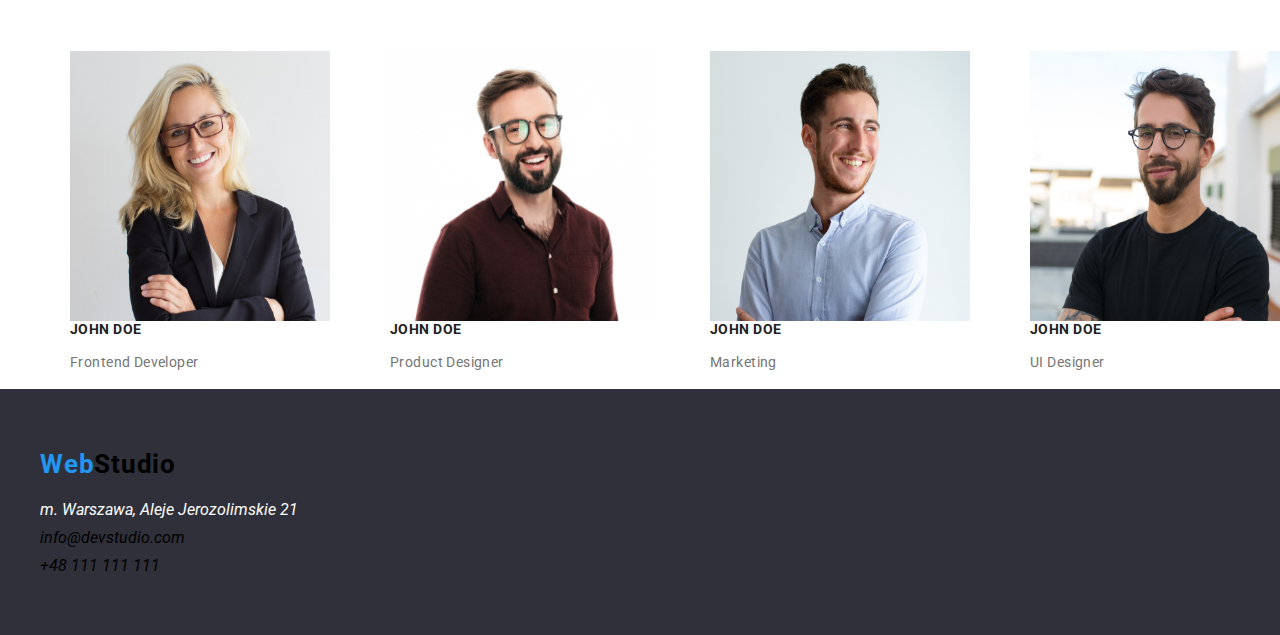
==== commit 8a4323fe: "footer fix" ====
--- a/index.html
+++ b/index.html
@@ -55,14 +55,14 @@
 
         <!-- HERO -->
         <div class="background_div">
-<div class="container_hero container">
-    <h1 class="znacznik_naglowka">
-        efektywne rozwiązania dla waszego biznesu</h1>
-    <button class="modal-btn" type="button">
-        Zamów usługę</button>
-</div>
+            <div class="container_hero container">
+                <h1 class="znacznik_naglowka padding_hero">
+                    efektywne rozwiązania dla waszego biznesu</h1>
+                <button class="modal-btn" type="button">
+                    Zamów usługę</button>
+            </div>
         </div>
-        
+
 
 
     </header>
@@ -121,17 +121,15 @@
                     Czym się zajmujemy</h2>
                 <ul class="lorem_list lista_zdjec">
                     <li class="list box">
-                        <img src="./images/box1.jpg" 
-                        alt="zdjęcie z tworzenia algorytmu" 
-                        width="370" height="294"></li>
+                        <img src="./images/box1.jpg" alt="zdjęcie z tworzenia algorytmu" width="370" height="294">
+                    </li>
                     <li class="list box">
-                        <img src="./images/box2.jpg" 
-                        alt="zdjęcie z tworzenia grafik do porówniania telefonów"
-                            width="370" height="294"></li>
+                        <img src="./images/box2.jpg" alt="zdjęcie z tworzenia grafik do porówniania telefonów"
+                            width="370" height="294">
+                    </li>
                     <li class="list box">
-                        <img src="./images/box3.jpg"
-                         alt="zdjęcie z zabawy z koloami na tablecie"
-                          width="370" height="294">
+                        <img src="./images/box3.jpg" alt="zdjęcie z zabawy z koloami na tablecie" width="370"
+                            height="294">
                     </li>
                 </ul>
             </div>
@@ -139,73 +137,79 @@
 
         <!-- Our Team -->
         <section class="our_team_bg">
-<div class="container container_our_team_bg">
-<h2 class="naglowek_drugiego_stopnia our_team_padding">Nasz zespół</h2>
-
-<ul class="lorem_list lista_zdjec">
-    <li class="list">
-        <div><img class="box2" src="./images/ludź1.jpg" alt="1 członek zespołu" width="260" height="270">
-            <h3 class="naglowki_niższego_stopnia box2">
-                John Doe</h3>
-            <p class="akapit_p_class box2">
-                Frontend Developer</p>
+            <div class="container container_our_team_bg">
+                <h2 class="naglowek_drugiego_stopnia our_team_padding">Nasz zespół</h2>
+
+                <ul class="lorem_list lista_zdjec">
+                    <li class="list">
+                        <div><img class="box2" src="./images/ludź1.jpg" alt="1 członek zespołu" width="260"
+                                height="270">
+                            <h3 class="naglowki_niższego_stopnia box2">
+                                John Doe</h3>
+                            <p class="akapit_p_class box2">
+                                Frontend Developer</p>
+                        </div>
+                    </li>
+                    <li class="list">
+                        <div><img class="box2" src="./images/ludź2.jpg" alt="2 członek zespołu" width="260"
+                                height="270">
+                            <h3 class="naglowki_niższego_stopnia box2">
+                                John Doe</h3>
+                            <p class="akapit_p_class box2">
+                                Product Designer</p>
+                        </div>
+                    </li>
+                    <li class="list">
+                        <div><img class="box2" src="./images/ludź3.jpg" alt="3 członek zespołu" width="260"
+                                height="270">
+                            <h3 class="naglowki_niższego_stopnia box2">
+                                John Doe</h3>
+                            <p class="akapit_p_class box2">
+                                Marketing</p>
+                        </div>
+                    </li>
+                    <li class="list">
+                        <div><img class="box2" src="./images/ludź4.jpg" alt="4 członek zespołu" width="260"
+                                height="270">
+                            <h3 class="naglowki_niższego_stopnia box2">
+                                John Doe</h3>
+                            <p class="akapit_p_class box2">
+                                UI Designer</p>
+                        </div>
+                    </li>
+                </ul>
+            </div>
+        </section>
+
+
+
+    </main>
+
+
+    <footer class="footer">
+        <div class="container">
+            <div class="logo_stopki">
+                <a class="pierwsza_czesc_logo_footer" href="./index.html">Web<span class="druga_czesc_logo">Studio</span>
+                </a>
+            </div>
+
+
+            <address class="adress">
+                <ul>
+                    <li class="list ulozenie_adresu_w_stopce">
+                        <a class="potrzeba_białego_tekstu">
+                            m. Warszawa, Aleje Jerozolimskie 21</a>
+                    </li>
+                    <li class="list ulozenie_adresu_w_stopce">
+                        <a class="adress_footer_l_i" href="mailto:info@devstudio.com">
+                            info@devstudio.com</a>
+                    </li>
+                    <li class="list ulozenie_adresu_w_stopce ulozenie_adresu_w_stopce_ostatni_element"><a
+                            class="adress_footer_l_i" href="tel:+48111111111">
+                            +48 111 111 111</a></li>
+                </ul>
+            </address>
         </div>
-    </li>
-    <li class="list">
-        <div><img class="box2" src="./images/ludź2.jpg" alt="2 członek zespołu" width="260" height="270">
-            <h3 class="naglowki_niższego_stopnia box2">
-                John Doe</h3>
-            <p class="akapit_p_class box2">
-                Product Designer</p>
-        </div>
-    </li>
-    <li class="list">
-        <div><img class="box2" src="./images/ludź3.jpg" alt="3 członek zespołu" width="260" height="270">
-            <h3 class="naglowki_niższego_stopnia box2">
-                John Doe</h3>
-            <p class="akapit_p_class box2">
-                Marketing</p>
-        </div>
-    </li>
-    <li class="list">
-        <div><img class="box2" src="./images/ludź4.jpg" alt="4 członek zespołu" width="260" height="270">
-            <h3 class="naglowki_niższego_stopnia box2">
-                John Doe</h3>
-            <p class="akapit_p_class box2">
-                UI Designer</p>
-        </div>
-    </li>
-</ul>
-</div>
-        </section>
-
-
-
-    </main>
-
-
-    <footer class="footer">
-        <div class="logo_stopki">
-            <a class="pierwsza_czesc_logo" href="./index.html">Web<span class="druga_czesc_logo">Studio</span>
-            </a>
-        </div>
-
-
-        <address class="adress">
-            <ul>
-                <li class="ulozenie_adresu_w_stopce">
-                    <a class="potrzeba_białego_tekstu">
-                        m. Warszawa, Aleje Jerozolimskie 21</a>
-                </li>
-                <li class="ulozenie_adresu_w_stopce">
-                    <a class="adress_header_l_i" href="mailto:info@devstudio.com">
-                        info@devstudio.com</a>
-                </li>
-                <li class="ulozenie_adresu_w_stopce ulozenie_adresu_w_stopce_ostatni_element"><a class="adress_header_l_i" href="tel:+48111111111">
-                        +48 111 111 111</a></li>
-            </ul>
-        </address>
-
     </footer>
 
 
--- a/styles.css
+++ b/styles.css
@@ -108,12 +108,10 @@
 }
 .logo_stopki{
 padding-top: 60px;
-padding-left: 105px;
 padding-bottom: 20px;
 }
 
 .ulozenie_adresu_w_stopce{
- padding-left: 215px; 
  padding-bottom: 9px;
 }
 .ulozenie_adresu_w_stopce_ostatni_element{
@@ -148,7 +146,9 @@
 .nav__l_i:hover,
 .nav__l_i:focus,
 .adress_header_l_i:hover,
-.adress_header_l_i:focus {
+.adress_header_l_i:focus
+.adress_footer_l_i:hover,
+.adress_footer_l_i:focus {
   color: var(--main--color);
 }
 .modal-btn:hover,
@@ -166,9 +166,13 @@
   letter-spacing: 0.02em;
 }
 
-.adress_header_l_i {
+.adress_header_l_i,
+.adress_footer_l_i {
   text-decoration: none;
   color: var(--secondary-color);
+}
+.padding_hero{
+  padding-bottom: 30px;
 }
 
 .znacznik_naglowka {
@@ -191,8 +195,6 @@
   cursor: pointer;
   width: 200px;
   height: 50px;
-  /* margin: 30px 700px 210px;
-  padding: 10px 30px 10px 30px; */
   background: var(--main--color);
   box-shadow: 0px 4px 4px rgba(0, 0, 0, 0.15);
   border-radius: 4px;
@@ -278,6 +280,16 @@
 align-items: center;
 justify-content: center;
 }
+.pierwsza_czesc_logo_footer{
+  display: flex;
+  font-family: var(--main-color);
+  font-weight: 700;
+  font-size: 26px;
+  text-decoration: none;
+  line-height: 1.192;
+  letter-spacing: 0.03em;
+  color: #2196f3;
+}
 
 
 
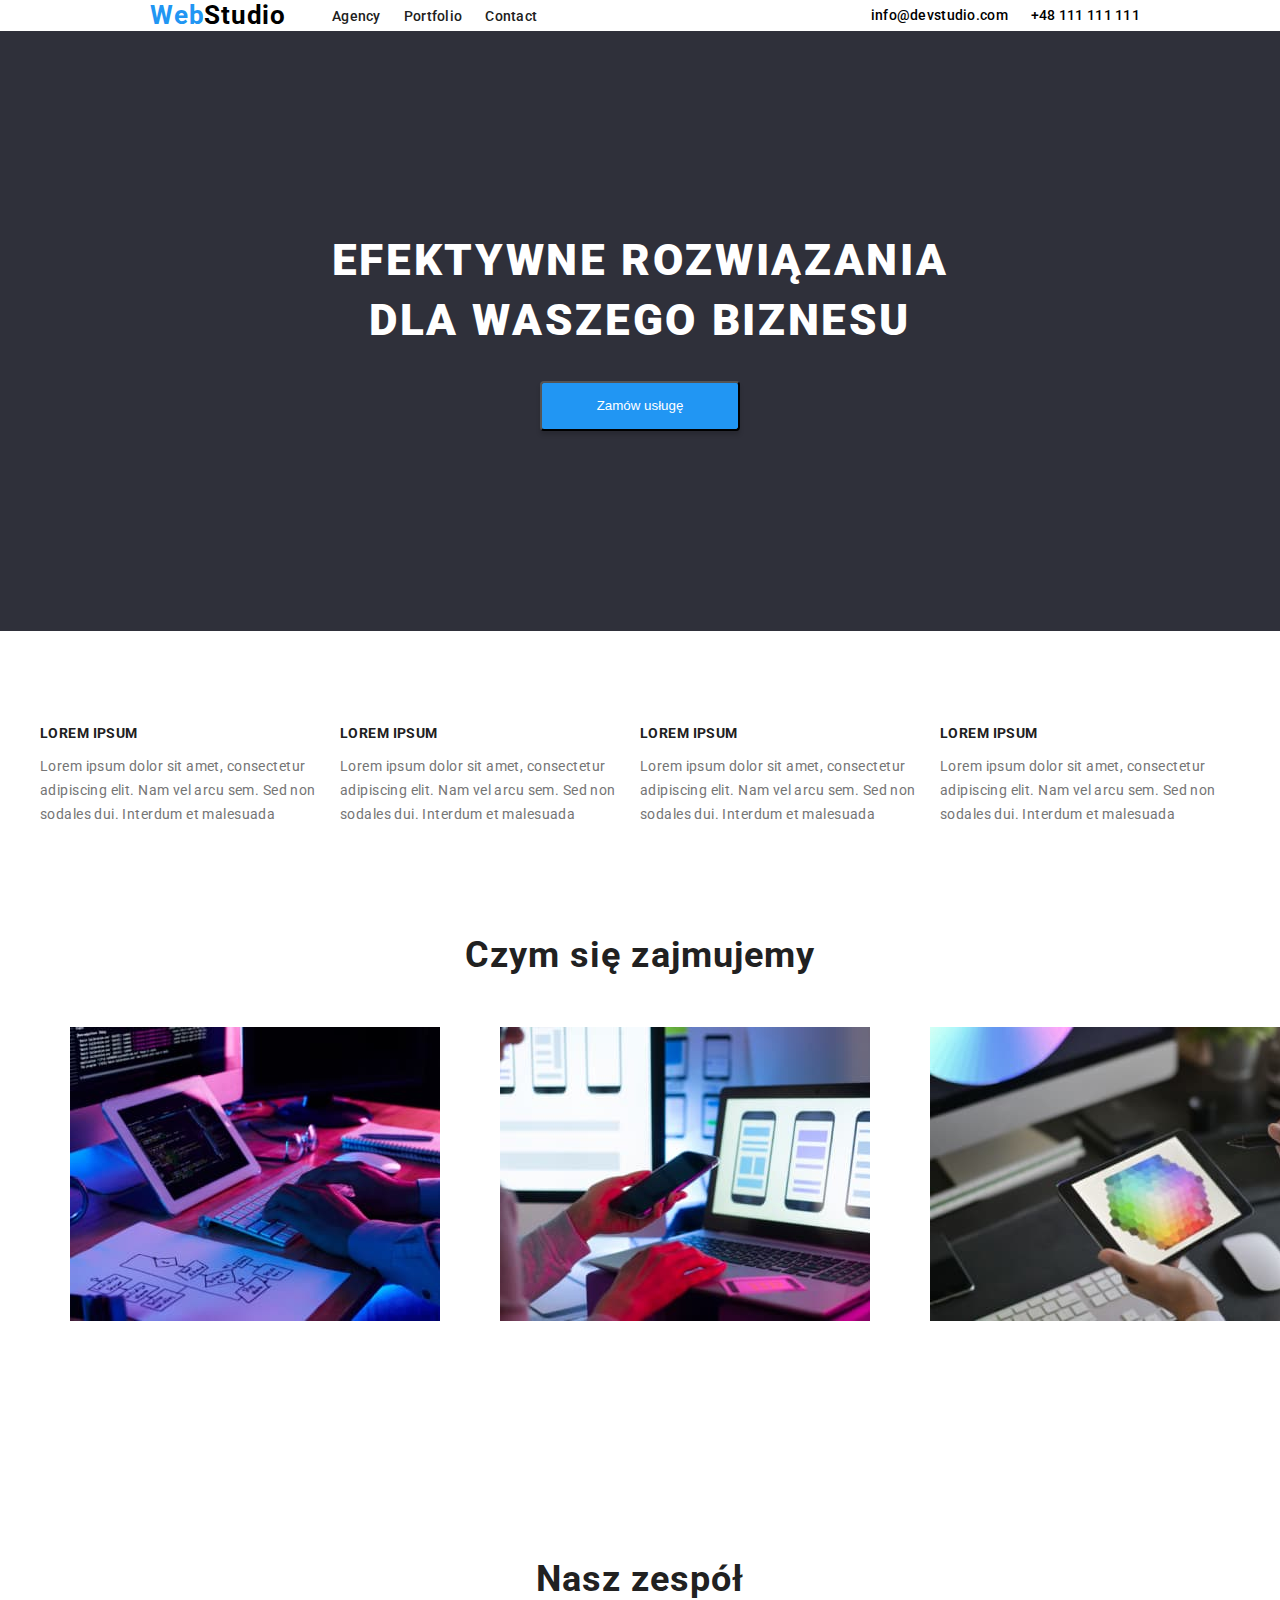
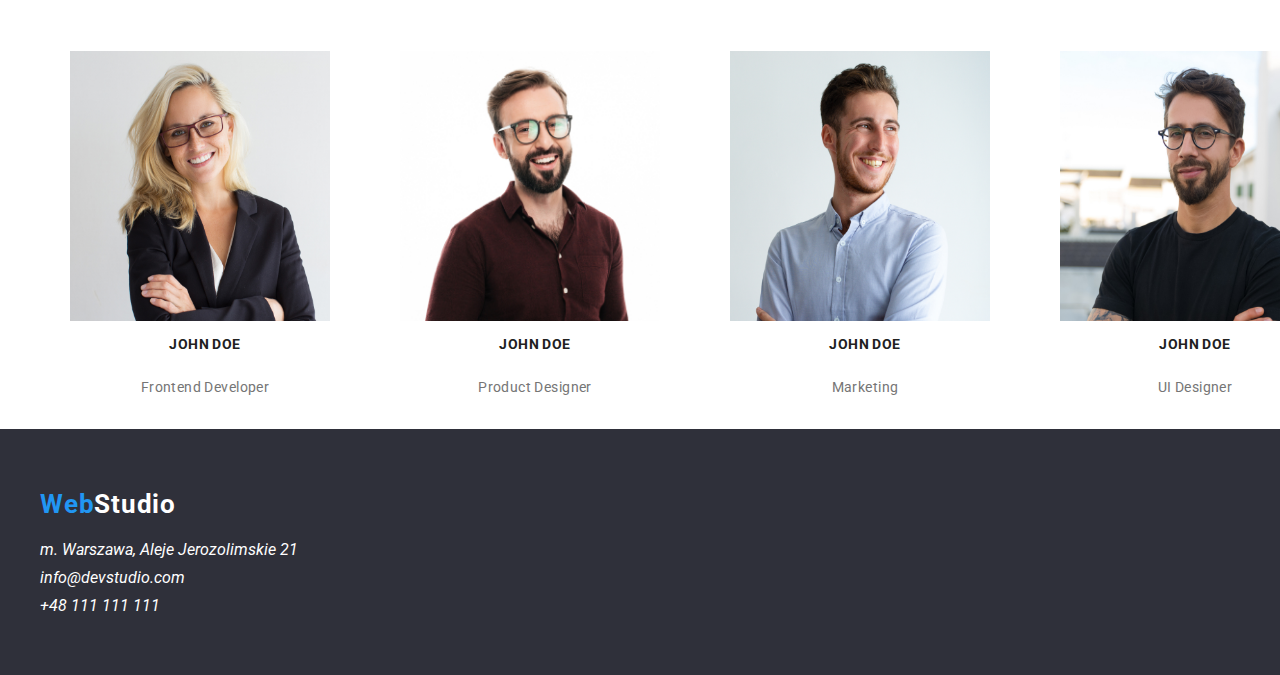
==== commit 33023000: "index_done" ====
--- a/index.html
+++ b/index.html
@@ -58,7 +58,7 @@
             <div class="container_hero container">
                 <h1 class="znacznik_naglowka padding_hero">
                     efektywne rozwiązania dla waszego biznesu</h1>
-                <button class="modal-btn" type="button">
+                <button class="modal-btn potrzeba_białego_tekstu" type="button">
                     Zamów usługę</button>
             </div>
         </div>
@@ -144,36 +144,48 @@
                     <li class="list">
                         <div><img class="box2" src="./images/ludź1.jpg" alt="1 członek zespołu" width="260"
                                 height="270">
-                            <h3 class="naglowki_niższego_stopnia box2">
+                                </div>
+                            <div class="boxWtxt">
+                                <h3 class="naglowki_niższego_stopnia box2 boxWtxt1">
+                                    John Doe</h3>
+                                <p class="akapit_p_class box2 boxWtxt2">
+                                    Frontend Developer</p>
+                            </div>
+                        
+
+                    </li>
+                    <li class="list">
+                        <div><img class="box2" src="./images/ludź2.jpg" alt="2 członek zespołu" width="260"
+                                height="270">
+                        </div>
+                        <div class="boxWtxt">
+                            <h3 class="naglowki_niższego_stopnia box2 boxWtxt1">
                                 John Doe</h3>
-                            <p class="akapit_p_class box2">
-                                Frontend Developer</p>
-                        </div>
-                    </li>
-                    <li class="list">
-                        <div><img class="box2" src="./images/ludź2.jpg" alt="2 członek zespołu" width="260"
-                                height="270">
-                            <h3 class="naglowki_niższego_stopnia box2">
+                            <p class="akapit_p_class box2 boxWtxt2">
+                                Product Designer</p>
+                        </div>
+
+                    </li>
+                    <li class="list">
+                        <div><img class="box2" src="./images/ludź3.jpg" alt="3 członek zespołu" width="260"
+                                height="270">
+                        </div>
+                        <div class="boxWtxt">
+                            <h3 class="naglowki_niższego_stopnia box2 boxWtxt1">
                                 John Doe</h3>
-                            <p class="akapit_p_class box2">
-                                Product Designer</p>
-                        </div>
-                    </li>
-                    <li class="list">
-                        <div><img class="box2" src="./images/ludź3.jpg" alt="3 członek zespołu" width="260"
-                                height="270">
-                            <h3 class="naglowki_niższego_stopnia box2">
+                            <p class="akapit_p_class box2 boxWtxt2">
+                                Marketing</p>
+                        </div>
+
+                    </li>
+                    <li class="list">
+                        <div><img class="box2" src="./images/ludź4.jpg" alt="4 członek zespołu" width="260"
+                                height="270">
+                        </div>
+                        <div class="boxWtxt">
+                            <h3 class="naglowki_niższego_stopnia box2 boxWtxt1">
                                 John Doe</h3>
-                            <p class="akapit_p_class box2">
-                                Marketing</p>
-                        </div>
-                    </li>
-                    <li class="list">
-                        <div><img class="box2" src="./images/ludź4.jpg" alt="4 członek zespołu" width="260"
-                                height="270">
-                            <h3 class="naglowki_niższego_stopnia box2">
-                                John Doe</h3>
-                            <p class="akapit_p_class box2">
+                            <p class="akapit_p_class box2 boxWtxt2">
                                 UI Designer</p>
                         </div>
                     </li>
@@ -189,7 +201,9 @@
     <footer class="footer">
         <div class="container">
             <div class="logo_stopki">
-                <a class="pierwsza_czesc_logo_footer" href="./index.html">Web<span class="druga_czesc_logo">Studio</span>
+                <a class="pierwsza_czesc_logo_footer" href="./index.html">Web<span
+                        class="druga_czesc_logo potrzeba_białego_tekstu">
+                        Studio</span>
                 </a>
             </div>
 
@@ -201,11 +215,11 @@
                             m. Warszawa, Aleje Jerozolimskie 21</a>
                     </li>
                     <li class="list ulozenie_adresu_w_stopce">
-                        <a class="adress_footer_l_i" href="mailto:info@devstudio.com">
+                        <a class="adress_footer_l_i potrzeba_białego_tekstu" href="mailto:info@devstudio.com">
                             info@devstudio.com</a>
                     </li>
                     <li class="list ulozenie_adresu_w_stopce ulozenie_adresu_w_stopce_ostatni_element"><a
-                            class="adress_footer_l_i" href="tel:+48111111111">
+                            class="adress_footer_l_i potrzeba_białego_tekstu" href="tel:+48111111111">
                             +48 111 111 111</a></li>
                 </ul>
             </address>
--- a/styles.css
+++ b/styles.css
@@ -46,7 +46,7 @@
   margin-right: auto;
 }
 
-.header .container{
+.header .container {
   display: flex;
 }
 
@@ -61,15 +61,13 @@
   display: flex;
   align-items: center;
 }
-.pierwsza_czesc_logo{
-display: flex;
+.pierwsza_czesc_logo {
+  display: flex;
   margin-left: 110px;
 }
-.druga_czesc_logo{
+.druga_czesc_logo {
   display: flex;
   margin-right: 46px;
-  
-  
 }
 
 .nav__l_i {
@@ -106,28 +104,26 @@
 .footer {
   background: #2f303a;
 }
-.logo_stopki{
-padding-top: 60px;
-padding-bottom: 20px;
-}
-
-.ulozenie_adresu_w_stopce{
- padding-bottom: 9px;
-}
-.ulozenie_adresu_w_stopce_ostatni_element{
+.logo_stopki {
+  padding-top: 60px;
+  padding-bottom: 20px;
+}
+
+.ulozenie_adresu_w_stopce {
+  padding-bottom: 9px;
+}
+.ulozenie_adresu_w_stopce_ostatni_element {
   padding-bottom: 60px;
 }
 
-
-
-.background_div{
+.background_div {
   background: #2f303a;
 }
 .container_hero {
-display: flex;
-flex-direction: column;
-align-items: center;
-justify-content: center;
+  display: flex;
+  flex-direction: column;
+  align-items: center;
+  justify-content: center;
   color: var(--third-color);
   padding-top: 200px;
   padding-bottom: 200px;
@@ -146,8 +142,7 @@
 .nav__l_i:hover,
 .nav__l_i:focus,
 .adress_header_l_i:hover,
-.adress_header_l_i:focus
-.adress_footer_l_i:hover,
+.adress_header_l_i:focus .adress_footer_l_i:hover,
 .adress_footer_l_i:focus {
   color: var(--main--color);
 }
@@ -171,15 +166,14 @@
   text-decoration: none;
   color: var(--secondary-color);
 }
-.padding_hero{
+.padding_hero {
   padding-bottom: 30px;
 }
 
 .znacznik_naglowka {
- 
   width: 696px;
   height: 120px;
-  
+
   margin-left: auto;
   margin-right: auto;
   font-weight: 900;
@@ -225,27 +219,42 @@
   letter-spacing: 0.03em;
   color: #212121;
   padding-bottom: 50px;
-  /* position: absolute; */
 }
 .potrzeba_białego_tekstu {
   color: var(--third-color);
 }
 
-
-.box{
-width: 370px;
-height: 294px;
-padding-right: 30px;
-padding-left: 30px;
-}
-.box2{
+.box {
+  width: 370px;
+  height: 294px;
   padding-right: 30px;
-padding-left: 30px;
-}
-.our_team_padding{
+  padding-left: 30px;
+}
+.box2 {
+  padding-right: 30px;
+  padding-left: 30px;
+}
+.our_team_padding {
   padding-top: 188px;
   padding-bottom: 50px;
 }
+.boxWtxt {
+  display: flex;
+  flex-direction: column;
+  align-items: center;
+  justify-content: center;
+  width: 270px;
+  height: 108px;
+  margin-right: 30px;
+  margin-left: 30px;
+}
+.boxWtxt1 {
+  padding-top: 30px;
+  padding-bottom: 10px;
+}
+.boxWtxt2 {
+  padding-bottom: 30px;
+}
 
 .lorem_list {
   display: flex;
@@ -255,32 +264,30 @@
   margin-right: auto;
 }
 
-
 /* koniec dot. tekstu*/
 
 /* background*/
-.lorem_list_bg{
-margin-right: auto;
-margin-left: auto;
-padding-top: 94px;
-padding-bottom: 94px;
-}
-
-
-.what_we_do{
+.lorem_list_bg {
+  margin-right: auto;
+  margin-left: auto;
+  padding-top: 94px;
+  padding-bottom: 94px;
+}
+
+.what_we_do {
   padding-bottom: 50px;
-display: flex;
-flex-direction: column;
-align-items: center;
-justify-content: center;
-}
-.container_our_team_bg{
-display: flex;
-flex-direction: column;
-align-items: center;
-justify-content: center;
-}
-.pierwsza_czesc_logo_footer{
+  display: flex;
+  flex-direction: column;
+  align-items: center;
+  justify-content: center;
+}
+.container_our_team_bg {
+  display: flex;
+  flex-direction: column;
+  align-items: center;
+  justify-content: center;
+}
+.pierwsza_czesc_logo_footer {
   display: flex;
   font-family: var(--main-color);
   font-weight: 700;
@@ -290,35 +297,35 @@
   letter-spacing: 0.03em;
   color: #2196f3;
 }
-
-
 
 /* PORTFOLIO PART */
 .portfolio_btn {
   cursor: pointer;
   width: 128px;
   height: 38px;
-}
-
-.filters{
- padding-top: 94px;
-padding-bottom: 34px;
-}
-.wrapping{
+  margin-right: 4px;
+  margin-left: 4px;
+}
+
+.filters {
+  padding-top: 94px;
+  padding-bottom: 34px;
+}
+.wrapping {
   display: flex;
   flex-wrap: wrap;
 }
-.margin_l_r_auto{
-  display: flex;
-  justify-content: center;
-margin-left: auto;
-margin-right: auto;
-}
-.porftolio_list:nth-child(3n + 1){
+.margin_l_r_auto {
+  display: flex;
+  justify-content: center;
+  margin-left: auto;
+  margin-right: auto;
+}
+.porftolio_list:nth-child(3n + 1) {
   margin-right: 30px;
   margin-left: 15px;
 }
-.porftolio_list:nth-child(3n){
+.porftolio_list:nth-child(3n) {
   margin-right: 15px;
   margin-left: 30px;
-}+}
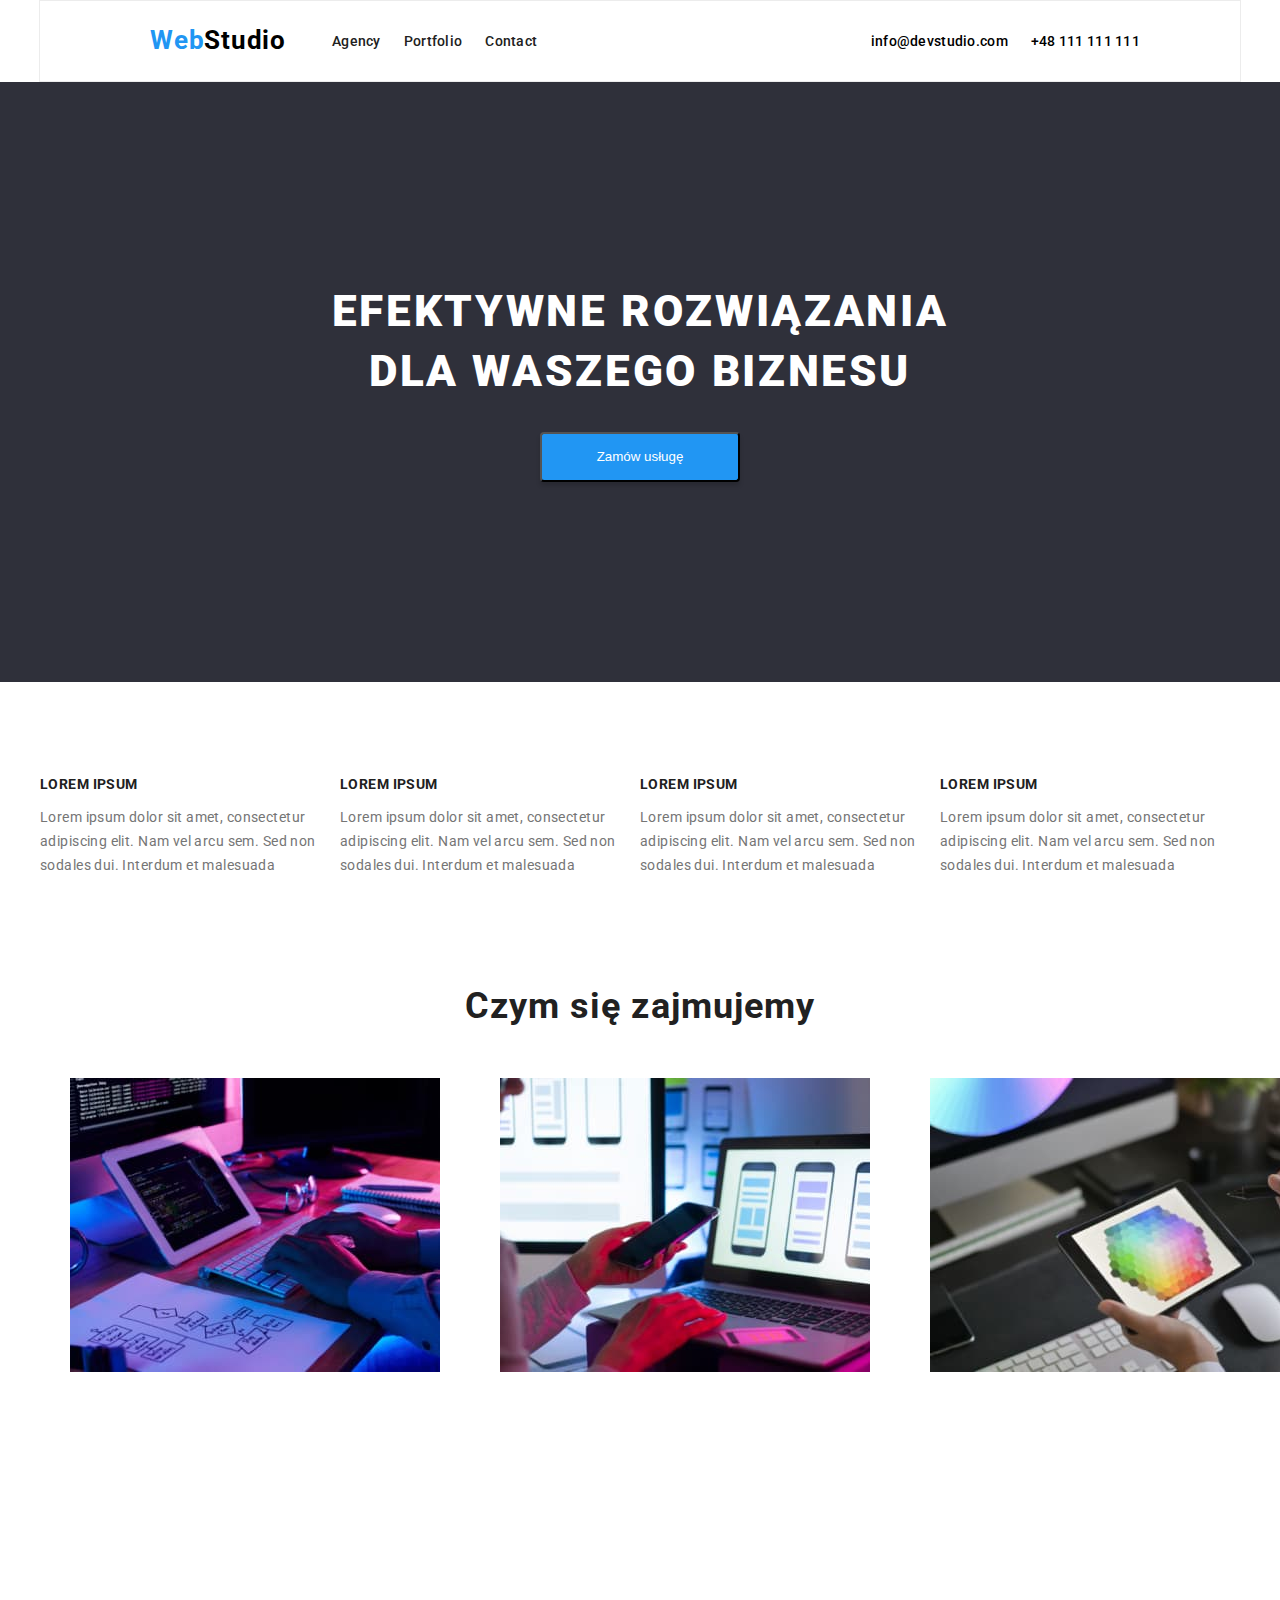
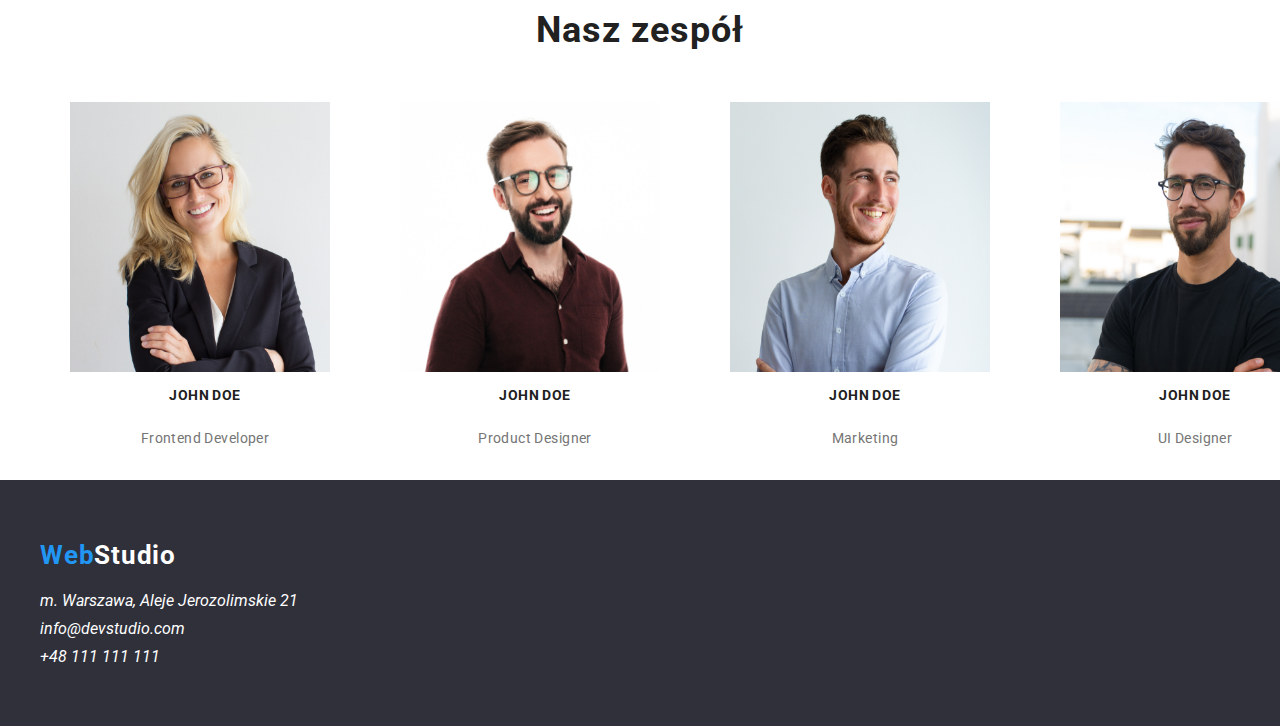
==== commit 3c5dae9b: "adding porftolio and header border" ====
--- a/index.html
+++ b/index.html
@@ -17,11 +17,11 @@
 
 
     <header class="header">
-        <div class="header_menu container">
+        <div class="header_menu container header_border">
 
 
             <nav class="nav">
-                <a class="pierwsza_czesc_logo link" href="./index.html">
+                <a class="pierwsza_czesc_logo link ustawienie_logo_w_headerze" href="./index.html">
                     Web<span class="druga_czesc_logo link">Studio</span>
                 </a>
                 <ul class="nav__list list">
@@ -215,11 +215,11 @@
                             m. Warszawa, Aleje Jerozolimskie 21</a>
                     </li>
                     <li class="list ulozenie_adresu_w_stopce">
-                        <a class="adress_footer_l_i potrzeba_białego_tekstu" href="mailto:info@devstudio.com">
+                        <a class="adress_footer_l_i list potrzeba_białego_tekstu" href="mailto:info@devstudio.com">
                             info@devstudio.com</a>
                     </li>
                     <li class="list ulozenie_adresu_w_stopce ulozenie_adresu_w_stopce_ostatni_element"><a
-                            class="adress_footer_l_i potrzeba_białego_tekstu" href="tel:+48111111111">
+                            class="adress_footer_l_i list potrzeba_białego_tekstu" href="tel:+48111111111">
                             +48 111 111 111</a></li>
                 </ul>
             </address>
--- a/styles.css
+++ b/styles.css
@@ -45,6 +45,9 @@
   margin-left: auto;
   margin-right: auto;
 }
+.header_border{
+  border: 1px solid #ECECEC;
+}
 
 .header .container {
   display: flex;
@@ -69,6 +72,12 @@
   display: flex;
   margin-right: 46px;
 }
+
+.ustawienie_logo_w_headerze{
+  padding-top: 24px;
+  padding-bottom: 25px;
+}
+
 
 .nav__l_i {
   margin-right: 23px;
@@ -248,6 +257,14 @@
   margin-right: 30px;
   margin-left: 30px;
 }
+.boxWtxtPortfolio {
+  display: flex;
+  flex-direction: column;
+  align-items: center;
+  justify-content: center;
+  width: 370px;
+  height: 110px;
+}
 .boxWtxt1 {
   padding-top: 30px;
   padding-bottom: 10px;
@@ -329,3 +346,6 @@
   margin-right: 15px;
   margin-left: 30px;
 }
+.porftolio_border{
+  border-bottom: 1px solid #EEEEEE;
+}